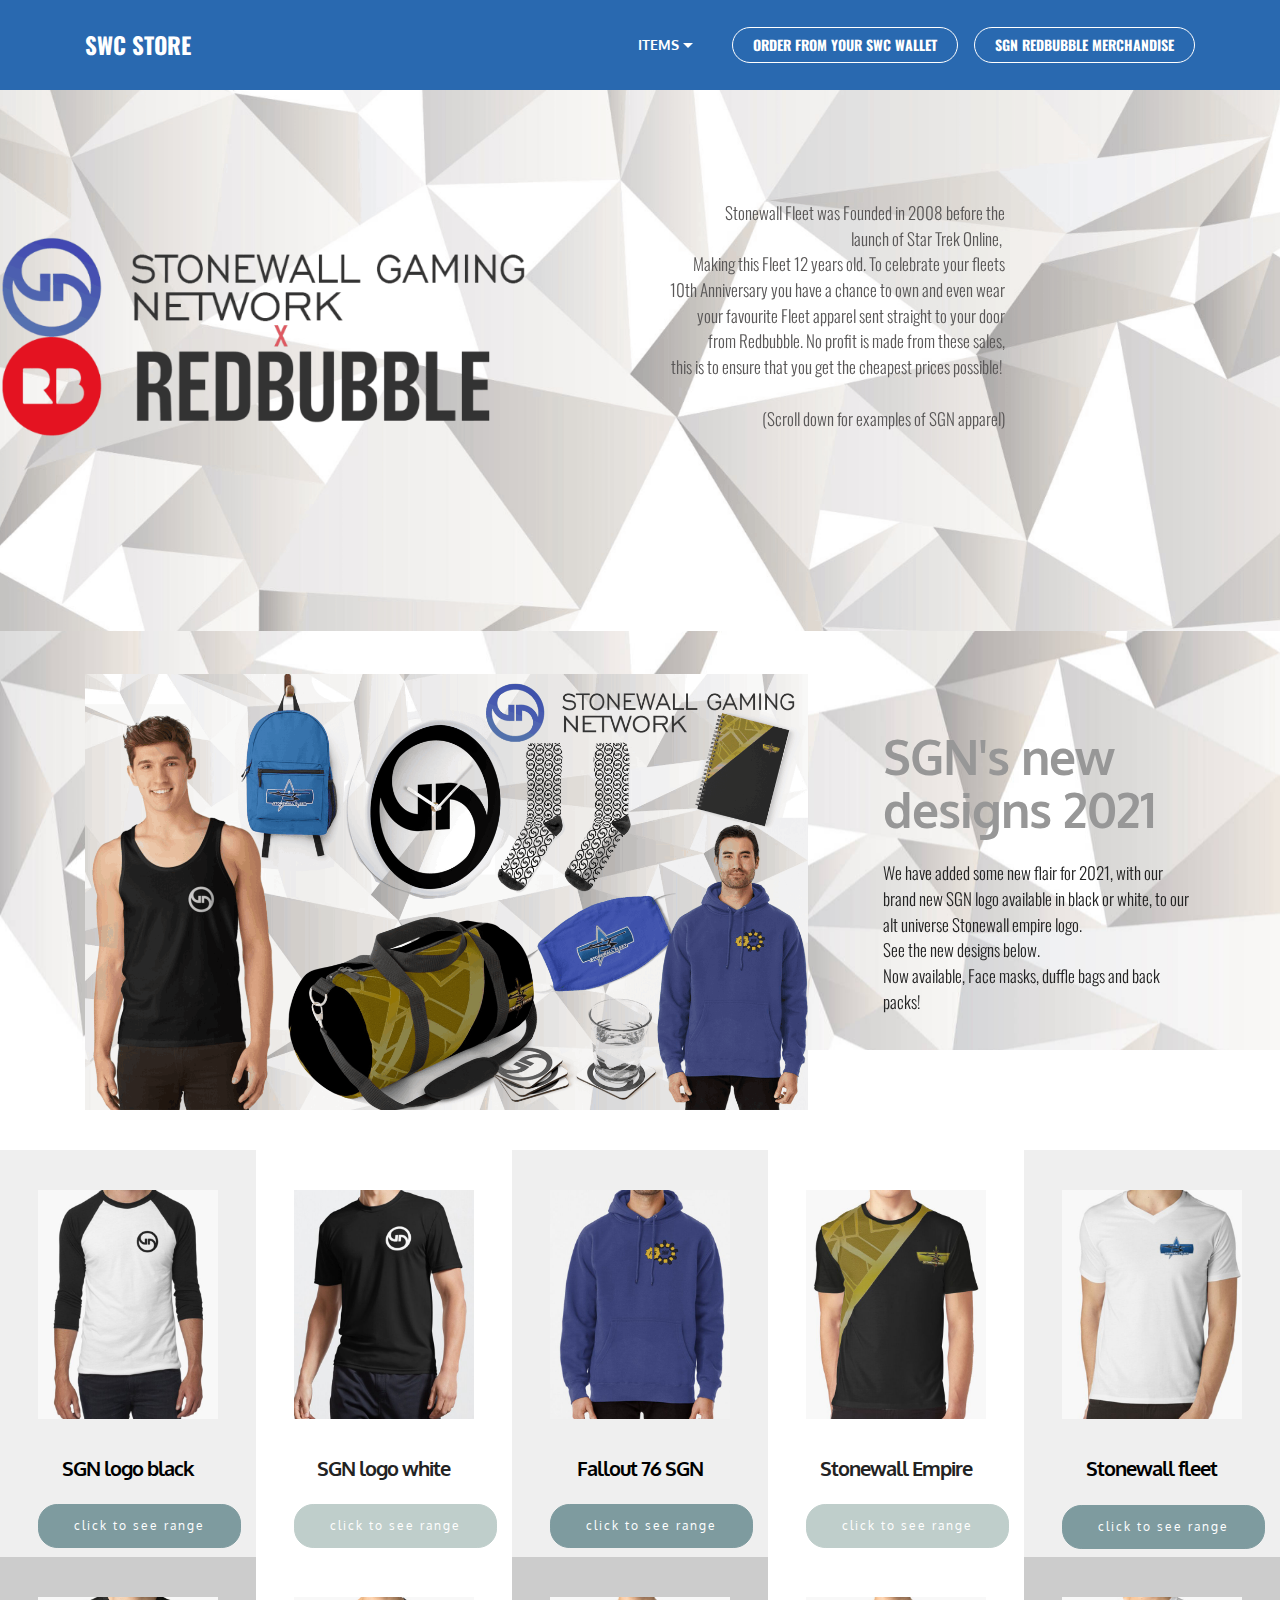
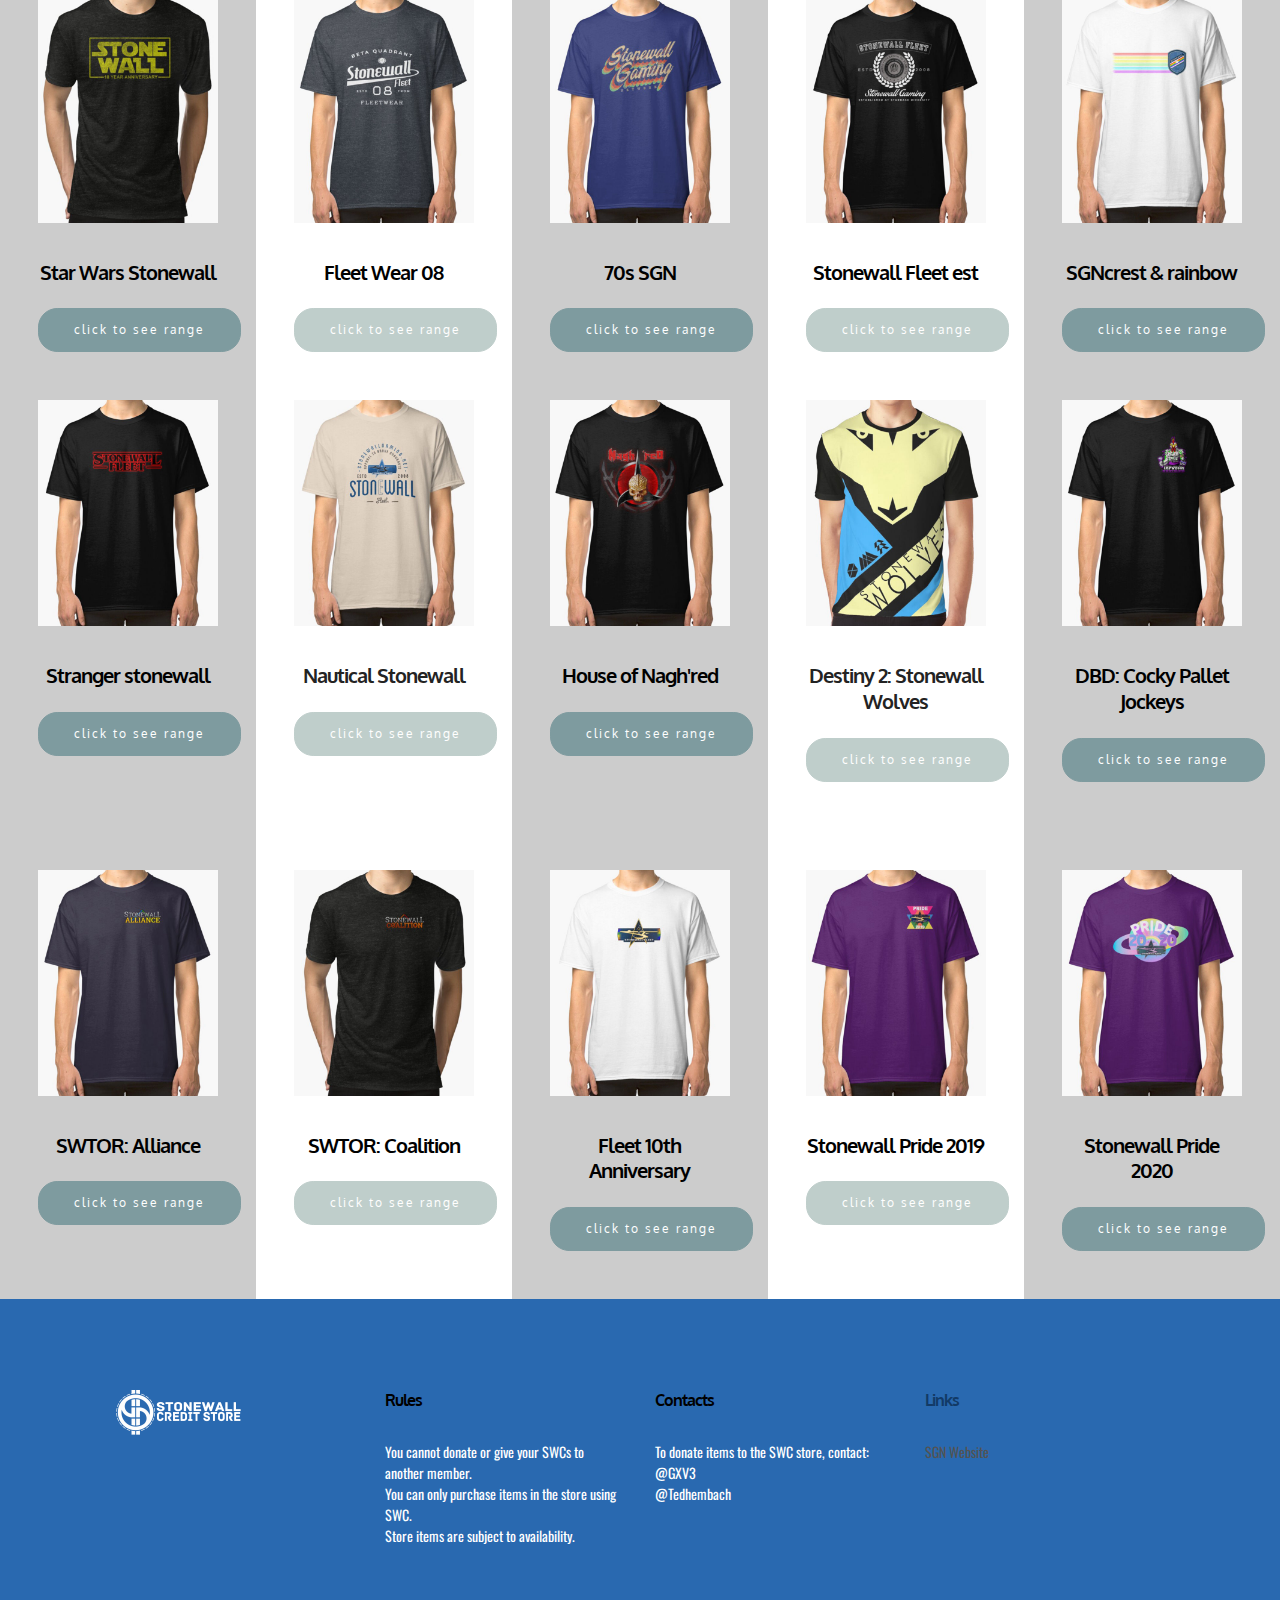
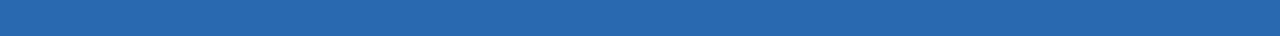
==== merch.html @ 645418d2 "create github pages" ====
<!DOCTYPE html>
<html  >
<head>
  <!-- Site made with Mobirise Website Builder v5.5.8, https://mobirise.com -->
  <meta charset="UTF-8">
  <meta http-equiv="X-UA-Compatible" content="IE=edge">
  <meta name="generator" content="Mobirise v5.5.8, mobirise.com">
  <meta name="viewport" content="width=device-width, initial-scale=1, minimum-scale=1">
  <link rel="shortcut icon" href="assets/images/shn-logo-swc-money-128x128.png" type="image/x-icon">
  <meta name="description" content="Web Site Creator Description">
  
  
  <title>merch</title>
  <link rel="stylesheet" href="https://fonts.googleapis.com/css?family=Lora:400,700,400italic,700italic&subset=latin">
  <link rel="stylesheet" href="https://fonts.googleapis.com/css?family=Montserrat:400,700">
  <link rel="stylesheet" href="https://fonts.googleapis.com/css?family=Raleway:100,100i,200,200i,300,300i,400,400i,500,500i,600,600i,700,700i,800,800i,900,900i">
  <link rel="stylesheet" href="assets/tether/tether.min.css">
  <link rel="stylesheet" href="assets/bootstrap/css/bootstrap.min.css">
  <link rel="stylesheet" href="assets/dropdown/css/style.css">
  <link rel="stylesheet" href="assets/theme/css/style.css">
  <link rel="preload" href="https://fonts.googleapis.com/css?family=Oxygen:400,300,700&display=swap" as="style" onload="this.onload=null;this.rel='stylesheet'">
  <noscript><link rel="stylesheet" href="https://fonts.googleapis.com/css?family=Oxygen:400,300,700&display=swap"></noscript>
  <link rel="preload" href="https://fonts.googleapis.com/css?family=Oswald:400,300,700&display=swap" as="style" onload="this.onload=null;this.rel='stylesheet'">
  <noscript><link rel="stylesheet" href="https://fonts.googleapis.com/css?family=Oswald:400,300,700&display=swap"></noscript>
  <link rel="preload" as="style" href="assets/mobirise/css/mbr-additional.css"><link rel="stylesheet" href="assets/mobirise/css/mbr-additional.css" type="text/css">
  
  
  
  
</head>
<body>
  
  <section id="menu-1f" data-rv-view="141">

    <nav class="navbar navbar-dropdown navbar-fixed-top">
        <div class="container">

            <div class="mbr-table">
                <div class="mbr-table-cell">

                    <div class="navbar-brand">
                        
                        <a class="navbar-caption" href="index.html">SWC STORE</a>
                    </div>

                </div>
                <div class="mbr-table-cell">

                    <button class="navbar-toggler pull-xs-right hidden-md-up" type="button" data-toggle="collapse" data-target="#exCollapsingNavbar">
                        <div class="hamburger-icon"></div>
                    </button>

                    <ul class="nav-dropdown collapse pull-xs-right nav navbar-nav navbar-toggleable-sm" id="exCollapsingNavbar"><li class="nav-item dropdown open"><a class="nav-link link dropdown-toggle" data-toggle="dropdown-submenu" href="https://mobirise.com/" aria-expanded="true">ITEMS</a><div class="dropdown-menu"><a class="dropdown-item" href="index.html#content5-b">Steam Games</a><a class="dropdown-item" href="index.html#content5-o">STO Specials &amp; Gifts</a><a class="dropdown-item" href="index.html#content5-a">STO Clothing</a><a class="dropdown-item" href="index.html#content5-d">STO Weapon equip packs</a><a class="dropdown-item" href="index.html#content5-t">STO Bridge Officers</a><a class="dropdown-item" href="index.html#content5-m">STO Boosts</a><a class="dropdown-item" href="index.html#content5-c">STO Ships</a><a class="dropdown-item" href="index.html#content5-s">STO Shuttles</a><a class="dropdown-item" href="index.html#content5-w">STO Console Packs</a><a class="dropdown-item" href="index.html#content5-3f" aria-expanded="true">STO vanity shields</a><a class="dropdown-item" href="index.html#content5-y">STO Consumables &amp; Misc</a><a class="dropdown-item" href="index.html#content5-11">STO Doff Packs</a><a class="dropdown-item" href="index.html#content5-14">STO Pets</a><a class="dropdown-item" href="index.html#content5-16">STO R&amp;D packs &amp; assignments</a><a class="dropdown-item" href="index.html#content5-18">STO Ground Traits</a><a class="dropdown-item" href="index.html#content5-1a">STO Space &amp; Starship Traits</a></div></li><li class="nav-item nav-btn"><a class="nav-link btn btn-white btn-white-outline" href="https://www.stonewallgaming.net/store/wallet">ORDER FROM YOUR SWC WALLET</a></li><li class="nav-item nav-btn"><a class="nav-link btn btn-white btn-white-outline" href="merch.html">SGN REDBUBBLE MERCHANDISE</a></li></ul>
                    <button hidden="" class="navbar-toggler navbar-close" type="button" data-toggle="collapse" data-target="#exCollapsingNavbar">
                        <div class="close-icon"></div>
                    </button>

                </div>
            </div>

        </div>
    </nav>

</section>

<section class="mbr-section article mbr-parallax-background mbr-after-navbar" id="msg-box8-30" data-rv-view="143" style="background-image: url(assets/images/sgn-x-redbub-2000x1011.png); padding-top: 200px; padding-bottom: 200px;">

    
    <div class="container">
        <div class="row">
            <div class="col-md-8 col-md-offset-2 text-xs-center">
                
                <div class="lead"><p>Stonewall Fleet was Founded in 2008 before the </p><p>launch of Star Trek Online,&nbsp;</p><p><span style="font-size: 1.07rem;">Making this Fleet 12 years old.&nbsp;</span><span style="font-size: 1.07rem;">To celebrate your&nbsp;</span><span style="font-size: 1.07rem;">fleets</span></p><p><span style="font-size: 1.07rem;"> 10th Anniversary you have a chance to&nbsp;</span><span style="font-size: 1.07rem;">own and even wear </span></p><p><span style="font-size: 1.07rem;">your&nbsp;</span><span style="font-size: 1.07rem;">favourite Fleet apparel&nbsp;</span><span style="font-size: 1.07rem;">sent straight to your door </span></p><p><span style="font-size: 1.07rem;">from Redbubble.&nbsp;</span><span style="font-size: 1.07rem;">No profit is made from these sales, </span></p><p><span style="font-size: 1.07rem;">this is to ensure&nbsp;</span><span style="font-size: 1.07rem;">that you get the cheapest prices possible!&nbsp;</span></p><p><span style="font-size: 1.07rem;"><br></span><span style="font-size: 1.07rem;">(Scroll down for examples of SGN apparel)</span></p></div>
                
            </div>
        </div>
    </div>

</section>

<section class="mbr-section mbr-parallax-background" id="msg-box5-2s" data-rv-view="146" style="background-image: url(assets/images/download-all-white-image-2000x1436.jpg); padding-top: 40px; padding-bottom: 40px;">

    
    <div class="container">
        <div class="row">
            <div class="mbr-table-md-up">

              <div class="mbr-table-cell mbr-right-padding-md-up mbr-valign-top col-md-7 image-size" style="width: 70%;">
                  <div class="mbr-figure"><img src="assets/images/new-line-sgn-21-1400x844.png"></div>
              </div>

              


              <div class="mbr-table-cell col-md-5 text-xs-center text-md-left content-size">
                  <h3 class="mbr-section-title display-2">SGN's new designs 2021</h3>
                  <div class="lead">

                    <p>We have added some new flair for 2021, with our brand new SGN logo available in black or white, to our alt universe Stonewall empire logo.&nbsp;<br>See the new designs below.<br>Now available, Face masks, duffle bags and back packs!</p>

                  </div>

                  
              </div>


              

            </div>
        </div>
    </div>

</section>

<section class="mbr-cards mbr-section mbr-section-nopadding" id="features1-3d" data-rv-view="149" style="background-color: rgb(255, 255, 255);">

        

    <div class="mbr-cards-row row striped">

        <div class="mbr-cards-col col-xs-12 col-lg-2" style="padding-top: 40px; padding-bottom: 0px;">
            <div class="container">
                <div class="card cart-block">
                    <div class="card-img"><img src="assets/images/sgn-blk1-558x706.jpg" class="card-img-top"></div>
                    <div class="card-block">
                        <h4 class="card-title">SGN logo black</h4>
                        
                        
                        <div class="card-btn"><a href="https://www.redbubble.com/people/stonewallgaming/works/69097942-sgn-black" class="btn btn-info" target="_blank">click to see range</a></div>
                    </div>
                </div>
            </div>
        </div>
        <div class="mbr-cards-col col-xs-12 col-lg-2" style="padding-top: 40px; padding-bottom: 0px;">
            <div class="container">
                <div class="card cart-block">
                    <div class="card-img"><img src="assets/images/sgn-whte1-558x706.jpg" class="card-img-top"></div>
                    <div class="card-block">
                        <h4 class="card-title">SGN logo white</h4>
                        
                        
                        <div class="card-btn"><a href="https://www.redbubble.com/people/stonewallgaming/works/69099148-sgn-white" class="btn btn-secondary" target="_blank">click to see range</a></div>
                    </div>
                </div>
            </div>
        </div>
        <div class="mbr-cards-col col-xs-12 col-lg-2" style="padding-top: 40px; padding-bottom: 0px;">
            <div class="container">
                <div class="card cart-block">
                    <div class="card-img"><img src="assets/images/fallou-558x706.jpg" class="card-img-top"></div>
                    <div class="card-block">
                        <h4 class="card-title">Fallout 76 SGN</h4>
                        
                        
                        <div class="card-btn"><a href="https://www.redbubble.com/people/stonewallgaming/works/61565455-stonewall-76" class="btn btn-info" target="_blank">click to see range</a></div>
                    </div>
                </div>
            </div>
        </div>
        <div class="mbr-cards-col col-xs-12 col-lg-2" style="padding-top: 40px; padding-bottom: 0px;">
            <div class="container">
                <div class="card cart-block">
                    <div class="card-img"><img src="assets/images/work-61757126-graphic-t-shirt-558x706.jpg" class="card-img-top"></div>
                    <div class="card-block">
                        <h4 class="card-title">Stonewall Empire</h4>
                        
                        
                        <div class="card-btn"><a href="https://www.redbubble.com/people/stonewallgaming/works/61757126-stonewall-empire" class="btn btn-secondary" target="_blank">click to see range</a></div>
                    </div>
                </div>
            </div>
        </div>
        <div class="mbr-cards-col col-xs-12 col-lg-2" style="padding-top: 40px; padding-bottom: 0px;">
            <div class="container">
                <div class="card cart-block">
                    <div class="card-img"><img src="assets/images/mainlogo1-558x706.jpg" class="card-img-top"></div>
                    <div class="card-block">
                        <h4 class="card-title">Stonewall fleet</h4>
                        
                        
                        <div class="card-btn"><a href="https://www.redbubble.com/people/stonewallgaming/works/63005195-stonewall-fleet" class="btn btn-info" target="_blank">click to see range</a></div>
                    </div>
                </div>
            </div>
        </div>
        
    </div>
</section>

<section class="mbr-cards mbr-section mbr-section-nopadding" id="features1-2u" data-rv-view="152" style="background-color: rgb(255, 255, 255);">

        

    <div class="mbr-cards-row row striped">

        <div class="mbr-cards-col col-xs-12 col-lg-2" style="padding-top: 40px; padding-bottom: 0px;">
            <div class="container">
                <div class="card cart-block">
                    <div class="card-img"><img src="assets/images/dfsvdsvtnj-600x750.jpg" class="card-img-top"></div>
                    <div class="card-block">
                        <h4 class="card-title">Star Wars Stonewall</h4>
                        
                        
                        <div class="card-btn"><a href="https://www.redbubble.com/shop/ap/32102547" class="btn btn-info">click to see range</a></div>
                    </div>
                </div>
            </div>
        </div>
        <div class="mbr-cards-col col-xs-12 col-lg-2" style="padding-top: 40px; padding-bottom: 0px;">
            <div class="container">
                <div class="card cart-block">
                    <div class="card-img"><img src="assets/images/dgfbdf-600x750.jpg" class="card-img-top"></div>
                    <div class="card-block">
                        <h4 class="card-title">Fleet Wear 08</h4>
                        
                        
                        <div class="card-btn"><a href="https://www.redbubble.com/shop/ap/32281166" class="btn btn-secondary">click to see range</a></div>
                    </div>
                </div>
            </div>
        </div>
        <div class="mbr-cards-col col-xs-12 col-lg-2" style="padding-top: 40px; padding-bottom: 0px;">
            <div class="container">
                <div class="card cart-block">
                    <div class="card-img"><img src="assets/images/reregeh-600x750.jpg" class="card-img-top"></div>
                    <div class="card-block">
                        <h4 class="card-title">70s SGN</h4>
                        
                        
                        <div class="card-btn"><a href="https://www.redbubble.com/shop/ap/50851450" class="btn btn-info">click to see range</a></div>
                    </div>
                </div>
            </div>
        </div>
        <div class="mbr-cards-col col-xs-12 col-lg-2" style="padding-top: 40px; padding-bottom: 0px;">
            <div class="container">
                <div class="card cart-block">
                    <div class="card-img"><img src="assets/images/asdfasf-600x750.jpg" class="card-img-top"></div>
                    <div class="card-block">
                        <h4 class="card-title">Stonewall Fleet est</h4>
                        
                        
                        <div class="card-btn"><a href="https://www.redbubble.com/shop/ap/32336426" class="btn btn-secondary">click to see range</a></div>
                    </div>
                </div>
            </div>
        </div>
        <div class="mbr-cards-col col-xs-12 col-lg-2" style="padding-top: 40px; padding-bottom: 0px;">
            <div class="container">
                <div class="card cart-block">
                    <div class="card-img"><img src="assets/images/hrhre-600x750.jpg" class="card-img-top"></div>
                    <div class="card-block">
                        <h4 class="card-title">SGNcrest &amp; rainbow</h4>
                        
                        
                        <div class="card-btn"><a href="https://www.redbubble.com/shop/ap/46193948" class="btn btn-info">click to see range</a></div>
                    </div>
                </div>
            </div>
        </div>
        
    </div>
</section>

<section class="mbr-cards mbr-section mbr-section-nopadding" id="features1-33" data-rv-view="155" style="background-color: rgb(255, 255, 255);">

        

    <div class="mbr-cards-row row striped">

        <div class="mbr-cards-col col-xs-12 col-lg-2" style="padding-top: 40px; padding-bottom: 40px;">
            <div class="container">
                <div class="card cart-block">
                    <div class="card-img"><img src="assets/images/dasfeqwfw34-600x750.jpg" class="card-img-top"></div>
                    <div class="card-block">
                        <h4 class="card-title">Stranger stonewall</h4>
                        
                        
                        <div class="card-btn"><a href="https://www.redbubble.com/shop/ap/32293038" class="btn btn-info">click to see range</a></div>
                    </div>
                </div>
            </div>
        </div>
        <div class="mbr-cards-col col-xs-12 col-lg-2" style="padding-top: 40px; padding-bottom: 40px;">
            <div class="container">
                <div class="card cart-block">
                    <div class="card-img"><img src="assets/images/dfsgsd4-600x750.jpg" class="card-img-top"></div>
                    <div class="card-block">
                        <h4 class="card-title">Nautical Stonewall</h4>
                        
                        
                        <div class="card-btn"><a href="https://www.redbubble.com/shop/ap/32281768" class="btn btn-secondary">click to see range</a></div>
                    </div>
                </div>
            </div>
        </div>
        <div class="mbr-cards-col col-xs-12 col-lg-2" style="padding-top: 40px; padding-bottom: 40px;">
            <div class="container">
                <div class="card cart-block">
                    <div class="card-img"><img src="assets/images/trrewtgh-600x750.jpg" class="card-img-top"></div>
                    <div class="card-block">
                        <h4 class="card-title">House of Nagh'red</h4>
                        
                        
                        <div class="card-btn"><a href="https://www.redbubble.com/shop/ap/32950571" class="btn btn-info">click to see range</a></div>
                    </div>
                </div>
            </div>
        </div>
        <div class="mbr-cards-col col-xs-12 col-lg-2" style="padding-top: 40px; padding-bottom: 40px;">
            <div class="container">
                <div class="card cart-block">
                    <div class="card-img"><img src="assets/images/rhrh-600x750.jpg" class="card-img-top"></div>
                    <div class="card-block">
                        <h4 class="card-title">Destiny 2: Stonewall Wolves</h4>
                        
                        
                        <div class="card-btn"><a href="https://www.redbubble.com/shop/ap/50888854" class="btn btn-secondary">click to see range</a></div>
                    </div>
                </div>
            </div>
        </div>
        <div class="mbr-cards-col col-xs-12 col-lg-2" style="padding-top: 40px; padding-bottom: 40px;">
            <div class="container">
                <div class="card cart-block">
                    <div class="card-img"><img src="assets/images/rehrehfd-600x750.jpg" class="card-img-top"></div>
                    <div class="card-block">
                        <h4 class="card-title">DBD: Cocky Pallet Jockeys</h4>
                        
                        
                        <div class="card-btn"><a href="https://www.redbubble.com/shop/ap/46832535" class="btn btn-info">click to see range</a></div>
                    </div>
                </div>
            </div>
        </div>
        
    </div>
</section>

<section class="mbr-cards mbr-section mbr-section-nopadding" id="features1-2w" data-rv-view="158" style="background-color: rgb(255, 255, 255);">

        

    <div class="mbr-cards-row row striped">

        <div class="mbr-cards-col col-xs-12 col-lg-2" style="padding-top: 40px; padding-bottom: 40px;">
            <div class="container">
                <div class="card cart-block">
                    <div class="card-img"><img src="assets/images/fh-600x750.jpg" class="card-img-top"></div>
                    <div class="card-block">
                        <h4 class="card-title">SWTOR: Alliance</h4>
                        
                        
                        <div class="card-btn"><a href="https://www.redbubble.com/shop/ap/36114168" class="btn btn-info">click to see range</a></div>
                    </div>
                </div>
            </div>
        </div>
        <div class="mbr-cards-col col-xs-12 col-lg-2" style="padding-top: 40px; padding-bottom: 40px;">
            <div class="container">
                <div class="card cart-block">
                    <div class="card-img"><img src="assets/images/rgeg345es-600x750.jpg" class="card-img-top"></div>
                    <div class="card-block">
                        <h4 class="card-title">SWTOR: Coalition</h4>
                        
                        
                        <div class="card-btn"><a href="https://www.redbubble.com/shop/ap/36114216" class="btn btn-secondary">click to see range</a></div>
                    </div>
                </div>
            </div>
        </div>
        <div class="mbr-cards-col col-xs-12 col-lg-2" style="padding-top: 40px; padding-bottom: 40px;">
            <div class="container">
                <div class="card cart-block">
                    <div class="card-img"><img src="assets/images/dfgertg5-600x750.jpg" class="card-img-top"></div>
                    <div class="card-block">
                        <h4 class="card-title">Fleet 10th Anniversary</h4>
                        
                        
                        <div class="card-btn"><a href="https://www.redbubble.com/shop/ap/38772714" class="btn btn-info">click to see range</a></div>
                    </div>
                </div>
            </div>
        </div>
        <div class="mbr-cards-col col-xs-12 col-lg-2" style="padding-top: 40px; padding-bottom: 40px;">
            <div class="container">
                <div class="card cart-block">
                    <div class="card-img"><img src="assets/images/jfjt-600x750.jpg" class="card-img-top"></div>
                    <div class="card-block">
                        <h4 class="card-title">Stonewall Pride 2019</h4>
                        
                        
                        <div class="card-btn"><a href="https://www.redbubble.com/shop/ap/39339446" class="btn btn-secondary">click to see range</a></div>
                    </div>
                </div>
            </div>
        </div>
        <div class="mbr-cards-col col-xs-12 col-lg-2" style="padding-top: 40px; padding-bottom: 40px;">
            <div class="container">
                <div class="card cart-block">
                    <div class="card-img"><img src="assets/images/hfgh-600x750.jpg" class="card-img-top"></div>
                    <div class="card-block">
                        <h4 class="card-title">Stonewall Pride 2020</h4>
                        
                        
                        <div class="card-btn"><a href="https://www.redbubble.com/shop/ap/50822915" class="btn btn-info">click to see range</a></div>
                    </div>
                </div>
            </div>
        </div>
        
    </div>
</section>

<section class="mbr-section mbr-section-md-padding mbr-footer footer1" id="contacts1-1g" data-rv-view="161" style="background-color: rgb(41, 105, 176); padding-top: 90px; padding-bottom: 90px;">
    
    <div class="container">
        <div class="row">
            <div class="mbr-footer-content col-xs-12 col-md-3">
                <div><img src="assets/images/swc-new-logo-full-title-128x47.png"></div>
            </div>
            <div class="mbr-footer-content col-xs-12 col-md-3">
                <p><strong>Rules</strong><br>You cannot donate or give your SWCs to another member. 
<br>You can only purchase items in the store using SWC.
<br>Store items are subject to availability.<br></p>
            </div>
            <div class="mbr-footer-content col-xs-12 col-md-3">
                <p><strong>Contacts</strong><br>To donate items to the SWC store, contact:<br>@GXV3<br>@Tedhembach</p>
            </div>
            <div class="mbr-footer-content col-xs-12 col-md-3">
                <p><strong><a href="https://www.stonewallgaming.net/" target="_blank">Links</a></strong><br><a href="https://www.stonewallgaming.net/" target="_blank" class="text-black">SGN Website</a></p>
            </div>

        </div>
    </div>
</section>


<script src="assets/web/assets/jquery/jquery.min.js"></script>
  <script src="assets/tether/tether.min.js"></script>
  <script src="assets/web/assets/bootstrap4-migrate/bootstrap.min.js"></script>
  <script src="assets/smooth-scroll/smooth-scroll.js"></script>
  <script src="assets/dropdown/js/script.min.js"></script>
  <script src="assets/touch-swipe/jquery.touch-swipe.min.js"></script>
  <script src="assets/jarallax/jarallax.js"></script>
  <script src="assets/theme/js/script.js"></script>
  
  
  
 <div id="scrollToTop" class="scrollToTop mbr-arrow-up"><a style="text-align: center;"><i class="mbr-arrow-up-icon mbr-arrow-up-icon-cm cm-icon cm-icon-smallarrow-up"></i></a></div>
  </body>
</html>
---- assets/dropdown/css/style.css ----
.navbar-dropdown {
  left: 0;
  padding: 0;
  position: absolute;
  right: 0;
  top: 0;
  transition: all 0.45s ease;
  z-index: 1030;
}
.navbar-dropdown .navbar-brand {
  float: none;
  font-size: 0;
  padding: 1.25rem 0;
  position: relative;
  transition: padding 0.25s ease;
  white-space: nowrap;
}
.navbar-dropdown .navbar-brand::before {
  content: "";
  display: inline-block;
  height: 100%;
  vertical-align: middle;
}
.navbar-dropdown .navbar-logo,
.navbar-dropdown .navbar-caption {
  display: inline-block;
  vertical-align: middle;
}
.navbar-dropdown .navbar-logo {
  margin-right: 0.8rem;
  transition: margin 0.3s ease-in-out;
}
.navbar-dropdown .navbar-logo img {
  height: 3.125rem;
  transition: all 0.3s ease-in-out;
}
.navbar-dropdown .mbr-table-cell {
  height: 5.625rem;
}
.navbar-dropdown .navbar-caption {
  font-family: "Montserrat";
  font-size: 1rem;
  font-weight: 700;
  white-space: normal;
}
.navbar-dropdown .navbar-caption, .navbar-dropdown .navbar-caption:hover {
  color: inherit;
  text-decoration: none;
}
.navbar-dropdown.navbar-fixed-top {
  position: fixed;
}
.navbar-dropdown.bg-color.transparent {
  background: none !important;
}
.navbar-dropdown.navbar-short .navbar-brand {
  padding: 0.625rem 0;
}
.navbar-dropdown.navbar-short .navbar-logo {
  margin-right: 0.5rem;
}
.navbar-dropdown.navbar-short .navbar-logo img {
  height: 2.375rem;
}
.navbar-dropdown.navbar-short .mbr-table-cell {
  height: 3.625rem;
}
.navbar-dropdown .navbar-close {
  left: 0.6875rem;
  position: fixed;
  top: 0.75rem;
  z-index: 1000;
}
.navbar-dropdown.opened {
  background: none !important;
}
.navbar-dropdown.opened .navbar-brand,
.navbar-dropdown.opened .navbar-toggler {
  display: none;
}
.navbar-dropdown .hamburger-icon {
  content: "";
  width: 16px;
  -webkit-box-shadow: 0 -6px 0 1px, 0 0 0 1px, 0 6px 0 1px;
  -moz-box-shadow: 0 -6px 0 1px, 0 0 0 1px, 0 6px 0 1px;
  box-shadow: 0 -6px 0 1px, 0 0 0 1px, 0 6px 0 1px;
  height: 0.1px !important;
  background-color: #fff !important;
}
.navbar-dropdown .close-icon {
  position: relative;
  width: 21px;
  height: 21px;
  overflow: hidden;
}
.navbar-dropdown .close-icon::before, .navbar-dropdown .close-icon::after {
  content: "";
  position: absolute;
  height: 2px;
  width: 100%;
  top: 50%;
  left: 0;
  margin-top: -1px;
}
.navbar-dropdown .close-icon::before {
  transform: rotate(45deg);
  -ms-transform: rotate(45deg);
  -webkit-transform: rotate(45deg);
}
.navbar-dropdown .close-icon::after {
  transform: rotate(-45deg);
  -ms-transform: rotate(-45deg);
  -webkit-transform: rotate(-45deg);
}

.dropdown-menu .dropdown-toggle[data-toggle=dropdown-submenu]::after {
  border-bottom: 0.35em solid transparent;
  border-left: 0.35em solid;
  border-right: 0;
  border-top: 0.35em solid transparent;
  margin-left: 0.3rem;
}

.dropdown-menu .dropdown-item:focus {
  outline: 0;
}

.nav-dropdown {
  display: table !important;
  font-family: "Montserrat";
  font-size: 0.75rem;
  font-weight: 700;
  height: auto !important;
}
.nav-dropdown .nav-item {
  display: table-cell;
  float: none;
  vertical-align: middle;
}
.nav-dropdown .nav-btn {
  padding-left: 1rem;
}
.nav-dropdown .link {
  margin: 1.667em;
  padding: 0;
  transition: color 0.2s ease-in-out;
}
.nav-dropdown .link.dropdown-toggle {
  margin-right: 2.583em;
}
.nav-dropdown .link.dropdown-toggle::after {
  margin-left: 0.25rem;
  border-top: 0.35em solid;
  border-right: 0.35em solid transparent;
  border-left: 0.35em solid transparent;
  border-bottom: 0;
}
.nav-dropdown .link.dropdown-toggle::after {
  display: block;
  margin-top: -0.1667em;
  position: absolute;
  right: 1.3333em;
  top: 50%;
}
.nav-dropdown .link.dropdown-toggle[aria-expanded=true] {
  margin: 0;
  padding: 1.667em 2.583em 1.667em 1.667em;
}
.nav-dropdown .link::after,
.nav-dropdown .dropdown-item::after {
  color: inherit;
}
.nav-dropdown .btn {
  font-size: 0.75rem;
  font-weight: 700;
  letter-spacing: 0;
  margin-bottom: 0;
  padding-left: 1.25rem;
  padding-right: 1.25rem;
}
.nav-dropdown .dropdown-menu {
  border-radius: 0;
  border: 0;
  left: 0;
  margin: 0;
  padding-bottom: 1.25rem;
  padding-top: 1.25rem;
}
.nav-dropdown .dropdown-submenu {
  left: 100%;
  margin-left: 0.125rem;
  margin-top: -1.25rem;
  top: 0;
}
.nav-dropdown .dropdown-item {
  font-size: 0.8125rem;
  font-weight: 500;
  line-height: 2;
  padding: 0.3846em 4.615em 0.3846em 1.5385em;
  position: relative;
  transition: color 0.2s ease-in-out, background-color 0.2s ease-in-out;
}
.nav-dropdown .dropdown-item::after {
  margin-top: -0.3077em;
  position: absolute;
  right: 1.1538em;
  top: 50%;
}
.nav-dropdown .dropdown-item:focus, .nav-dropdown .dropdown-item:hover {
  background: none;
}

@media (max-width: 767px) {
  .nav-dropdown.navbar-toggleable-sm {
    bottom: 0;
    display: none;
    left: 0;
    overflow-x: hidden;
    position: fixed;
    top: 0;
    transform: translateX(-100%);
    -ms-transform: translateX(-100%);
    -webkit-transform: translateX(-100%);
    width: 18.75rem;
    z-index: 999;
  }
}
.nav-dropdown.navbar-toggleable-xl {
  bottom: 0;
  display: none;
  left: 0;
  overflow-x: hidden;
  position: fixed;
  top: 0;
  transform: translateX(-100%);
  -ms-transform: translateX(-100%);
  -webkit-transform: translateX(-100%);
  width: 18.75rem;
  z-index: 999;
}

.nav-dropdown-sm {
  display: block !important;
  overflow-x: hidden;
  overflow: auto;
  padding-top: 3.875rem;
}
.nav-dropdown-sm::after {
  content: "";
  display: block;
  height: 3rem;
  width: 100%;
}
.nav-dropdown-sm.collapse.in ~ .navbar-close {
  display: block !important;
}
.nav-dropdown-sm.collapsing, .nav-dropdown-sm.collapse.in {
  transform: translateX(0);
  -ms-transform: translateX(0);
  -webkit-transform: translateX(0);
  transition: all 0.25s ease-out;
  -webkit-transition: all 0.25s ease-out;
}
.nav-dropdown-sm.collapsing[aria-expanded=false] {
  transform: translateX(-100%);
  -ms-transform: translateX(-100%);
  -webkit-transform: translateX(-100%);
}
.nav-dropdown-sm .nav-item {
  display: block;
  margin-left: 0 !important;
  padding-left: 0;
}
.nav-dropdown-sm .link,
.nav-dropdown-sm .dropdown-item {
  border-top: 1px dotted rgba(255, 255, 255, 0.1);
  font-size: 0.8125rem;
  line-height: 1.6;
  margin: 0 !important;
  padding: 0.875rem 2.4rem 0.875rem 1.5625rem !important;
  position: relative;
  white-space: normal;
}
.nav-dropdown-sm .link:focus, .nav-dropdown-sm .link:hover,
.nav-dropdown-sm .dropdown-item:focus,
.nav-dropdown-sm .dropdown-item:hover {
  background: rgba(0, 0, 0, 0.2) !important;
}
.nav-dropdown-sm .nav-btn {
  position: relative;
  padding: 1.5625rem 1.5625rem 0 1.5625rem;
}
.nav-dropdown-sm .nav-btn::before {
  border-top: 1px dotted rgba(255, 255, 255, 0.1);
  content: "";
  left: 0;
  position: absolute;
  top: 0;
  width: 100%;
}
.nav-dropdown-sm .nav-btn + .nav-btn {
  padding-top: 0.625rem;
}
.nav-dropdown-sm .nav-btn + .nav-btn::before {
  display: none;
}
.nav-dropdown-sm .btn {
  padding: 0.625rem 0;
}
.nav-dropdown-sm .dropdown-toggle::after {
  position: absolute;
  right: 1.25rem;
  top: 50%;
  margin-top: -0.154em;
}
.nav-dropdown-sm .dropdown-toggle[data-toggle=dropdown-submenu]::after {
  margin-left: 0.25rem;
  border-top: 0.35em solid;
  border-right: 0.35em solid transparent;
  border-left: 0.35em solid transparent;
  border-bottom: 0;
}
.nav-dropdown-sm .dropdown-toggle[data-toggle=dropdown-submenu][aria-expanded=true]::after {
  border-top: 0;
  border-right: 0.35em solid transparent;
  border-left: 0.35em solid transparent;
  border-bottom: 0.35em solid;
}
.nav-dropdown-sm .dropdown-menu {
  margin: 0;
  padding: 0;
  position: relative;
  top: 0;
  left: 0;
  width: 100%;
  border: 0;
  float: none;
  border-radius: 0;
  background: none;
}

.is-builder .nav-dropdown.collapsing {
  transition: none !important;
}
---- assets/theme/css/style.css ----
.engine {
	position: absolute;
	text-indent: -2400px;
	text-align: center;
	padding: 0;
	top: 0;
	left: -2400px;
}/*!
 * Default theme v2 (https://mobirise.com/)
 * Copyright 2016 Mobirise
 */
.container {
  position: relative; }

.btn {
  margin-bottom: 0.5rem; }
  .btn + .btn {
    margin-left: 1rem; }
  @media (max-width: 767px) {
    .btn {
      white-space: normal; }
      .btn + .btn {
        margin-left: 0; } }

.bg-primary {
  background-color: #c0a375 !important; }

.bg-success {
  background-color: #90a878 !important; }

.bg-info {
  background-color: #7e9b9f !important; }

.bg-warning {
  background-color: #f3c649 !important; }

.bg-danger {
  background-color: #f28281 !important; }

.bg-none {
  background: none !important; }

.btn {
  font-family: 'Montserrat', sans-serif;
  font-weight: 500;
  letter-spacing: 2px;
  padding: 0.75rem 2.1875rem;
  font-size: 0.75rem;
  line-height: 1.5;
  border-radius: 3px;
  -webkit-transition: all .3s ease-in-out;
  -moz-transition: all .3s ease-in-out;
  transition: all .3s ease-in-out; }

.btn-sm {
  padding: 0.625rem 2.1874rem;
  font-size: 0.9687rem;
  line-height: 1.5;
  border-radius: 3px;
  font-family: "Lora";
  font-style: italic;
  font-weight: 400;
  letter-spacing: 0px; }

.btn-lg {
  padding: 0.75rem 2.1874rem;
  font-size: 0.9687rem;
  line-height: 1.3333333333;
  border-radius: 3px; }

.btn-xlg {
  padding: 0.75rem 2.1874rem;
  font-size: 1.1875rem;
  line-height: 1.3333333333;
  border-radius: 3px; }

.btn-primary {
  background-color: #c0a375;
  border-color: #c0a375;
  box-shadow: none;
  color: #fff; }
  .btn-primary:hover {
    color: #fff;
    background-color: #a07e49;
    border-color: #a07e49;
    box-shadow: none; }
  .btn-primary:focus, .btn-primary.focus {
    color: #fff;
    background-color: #a07e49;
    border-color: #a07e49; }
  .btn-primary:active, .btn-primary.active {
    color: #fff;
    background-color: #a07e49;
    border-color: #a07e49;
    background-image: none;
    box-shadow: none; }
  .btn-primary.disabled, .btn-primary:disabled {
    color: #fff !important;
    background-color: #a07e49 !important;
    border-color: #a07e49 !important;
    opacity: 0.85; }

.btn-secondary {
  background-color: #bfcecb;
  border-color: #bfcecb;
  box-shadow: none;
  color: #fff; }
  .btn-secondary:hover {
    color: #fff;
    background-color: #94ada8;
    border-color: #94ada8;
    box-shadow: none; }
  .btn-secondary:focus, .btn-secondary.focus {
    color: #fff;
    background-color: #94ada8;
    border-color: #94ada8; }
  .btn-secondary:active, .btn-secondary.active {
    color: #fff;
    background-color: #94ada8;
    border-color: #94ada8;
    background-image: none;
    box-shadow: none; }
  .btn-secondary.disabled, .btn-secondary:disabled {
    color: #fff !important;
    background-color: #94ada8 !important;
    border-color: #94ada8 !important;
    opacity: 0.85; }

.btn-info {
  background-color: #7e9b9f;
  border-color: #7e9b9f;
  box-shadow: none;
  color: #fff; }
  .btn-info:hover {
    color: #fff;
    background-color: #597478;
    border-color: #597478;
    box-shadow: none; }
  .btn-info:focus, .btn-info.focus {
    color: #fff;
    background-color: #597478;
    border-color: #597478; }
  .btn-info:active, .btn-info.active {
    color: #fff;
    background-color: #597478;
    border-color: #597478;
    background-image: none;
    box-shadow: none; }
  .btn-info.disabled, .btn-info:disabled {
    color: #fff !important;
    background-color: #597478 !important;
    border-color: #597478 !important;
    opacity: 0.85; }

.btn-success {
  background-color: #90a878;
  border-color: #90a878;
  box-shadow: none;
  color: #fff; }
  .btn-success:hover {
    color: #fff;
    background-color: #6a8153;
    border-color: #6a8153;
    box-shadow: none; }
  .btn-success:focus, .btn-success.focus {
    color: #fff;
    background-color: #6a8153;
    border-color: #6a8153; }
  .btn-success:active, .btn-success.active {
    color: #fff;
    background-color: #6a8153;
    border-color: #6a8153;
    background-image: none;
    box-shadow: none; }
  .btn-success.disabled, .btn-success:disabled {
    color: #fff !important;
    background-color: #6a8153 !important;
    border-color: #6a8153 !important;
    opacity: 0.85; }

.btn-warning {
  background-color: #f3c649;
  border-color: #f3c649;
  box-shadow: none;
  color: #fff; }
  .btn-warning:hover {
    color: #fff;
    background-color: #e1a90f;
    border-color: #e1a90f;
    box-shadow: none; }
  .btn-warning:focus, .btn-warning.focus {
    color: #fff;
    background-color: #e1a90f;
    border-color: #e1a90f; }
  .btn-warning:active, .btn-warning.active {
    color: #fff;
    background-color: #e1a90f;
    border-color: #e1a90f;
    background-image: none;
    box-shadow: none; }
  .btn-warning.disabled, .btn-warning:disabled {
    color: #fff !important;
    background-color: #e1a90f !important;
    border-color: #e1a90f !important;
    opacity: 0.85; }

.btn-danger {
  background-color: #f28281;
  border-color: #f28281;
  box-shadow: none;
  color: #fff; }
  .btn-danger:hover {
    color: #fff;
    background-color: #eb3d3c;
    border-color: #eb3d3c;
    box-shadow: none; }
  .btn-danger:focus, .btn-danger.focus {
    color: #fff;
    background-color: #eb3d3c;
    border-color: #eb3d3c; }
  .btn-danger:active, .btn-danger.active {
    color: #fff;
    background-color: #eb3d3c;
    border-color: #eb3d3c;
    background-image: none;
    box-shadow: none; }
  .btn-danger.disabled, .btn-danger:disabled {
    color: #fff !important;
    background-color: #eb3d3c !important;
    border-color: #eb3d3c !important;
    opacity: 0.85; }

.btn-white {
  background-color: #fff;
  border-color: #fff;
  box-shadow: none;
  color: #535353; }
  .btn-white:hover {
    color: #fff;
    background-color: #d4d4d4;
    border-color: #d4d4d4;
    box-shadow: none; }
  .btn-white:focus, .btn-white.focus {
    color: #fff;
    background-color: #d4d4d4;
    border-color: #d4d4d4; }
  .btn-white:active, .btn-white.active {
    color: #fff;
    background-color: #d4d4d4;
    border-color: #d4d4d4;
    background-image: none;
    box-shadow: none; }
  .btn-white.disabled, .btn-white:disabled {
    color: #fff !important;
    background-color: #d4d4d4 !important;
    border-color: #d4d4d4 !important;
    opacity: 0.85; }

.btn-black {
  background-color: #535353;
  border-color: #535353;
  box-shadow: none;
  color: #fff; }
  .btn-black:hover {
    color: #fff;
    background-color: #2d2d2d;
    border-color: #2d2d2d;
    box-shadow: none; }
  .btn-black:focus, .btn-black.focus {
    color: #fff;
    background-color: #2d2d2d;
    border-color: #2d2d2d; }
  .btn-black:active, .btn-black.active {
    color: #fff;
    background-color: #2d2d2d;
    border-color: #2d2d2d;
    background-image: none;
    box-shadow: none; }
  .btn-black.disabled, .btn-black:disabled {
    color: #fff !important;
    background-color: #2d2d2d !important;
    border-color: #2d2d2d !important;
    opacity: 0.85; }

.btn-primary-outline {
  background: none;
  border-color: #8e7041;
  color: #8e7041; }
  .btn-primary-outline:focus, .btn-primary-outline.focus, .btn-primary-outline:active, .btn-primary-outline.active {
    color: #fff;
    background-color: #c0a375;
    border-color: #c0a375; }
  .btn-primary-outline:hover {
    color: #fff;
    background-color: #c0a375;
    border-color: #c0a375; }
  .btn-primary-outline.disabled, .btn-primary-outline:disabled {
    color: #fff !important;
    background-color: #c0a375 !important;
    border-color: #c0a375 !important;
    opacity: 0.85; }

.btn-secondary-outline {
  background: none;
  border-color: #85a29c;
  color: #85a29c; }
  .btn-secondary-outline:focus, .btn-secondary-outline.focus, .btn-secondary-outline:active, .btn-secondary-outline.active {
    color: #fff;
    background-color: #bfcecb;
    border-color: #bfcecb; }
  .btn-secondary-outline:hover {
    color: #fff;
    background-color: #bfcecb;
    border-color: #bfcecb; }
  .btn-secondary-outline.disabled, .btn-secondary-outline:disabled {
    color: #fff !important;
    background-color: #bfcecb !important;
    border-color: #bfcecb !important;
    opacity: 0.85; }

.btn-info-outline {
  background: none;
  border-color: #4e6669;
  color: #4e6669; }
  .btn-info-outline:focus, .btn-info-outline.focus, .btn-info-outline:active, .btn-info-outline.active {
    color: #fff;
    background-color: #7e9b9f;
    border-color: #7e9b9f; }
  .btn-info-outline:hover {
    color: #fff;
    background-color: #7e9b9f;
    border-color: #7e9b9f; }
  .btn-info-outline.disabled, .btn-info-outline:disabled {
    color: #fff !important;
    background-color: #7e9b9f !important;
    border-color: #7e9b9f !important;
    opacity: 0.85; }

.btn-success-outline {
  background: none;
  border-color: #5d7149;
  color: #5d7149; }
  .btn-success-outline:focus, .btn-success-outline.focus, .btn-success-outline:active, .btn-success-outline.active {
    color: #fff;
    background-color: #90a878;
    border-color: #90a878; }
  .btn-success-outline:hover {
    color: #fff;
    background-color: #90a878;
    border-color: #90a878; }
  .btn-success-outline.disabled, .btn-success-outline:disabled {
    color: #fff !important;
    background-color: #90a878 !important;
    border-color: #90a878 !important;
    opacity: 0.85; }

.btn-warning-outline {
  background: none;
  border-color: #c9970d;
  color: #c9970d; }
  .btn-warning-outline:focus, .btn-warning-outline.focus, .btn-warning-outline:active, .btn-warning-outline.active {
    color: #fff;
    background-color: #f3c649;
    border-color: #f3c649; }
  .btn-warning-outline:hover {
    color: #fff;
    background-color: #f3c649;
    border-color: #f3c649; }
  .btn-warning-outline.disabled, .btn-warning-outline:disabled {
    color: #fff !important;
    background-color: #f3c649 !important;
    border-color: #f3c649 !important;
    opacity: 0.85; }

.btn-danger-outline {
  background: none;
  border-color: #e82625;
  color: #e82625; }
  .btn-danger-outline:focus, .btn-danger-outline.focus, .btn-danger-outline:active, .btn-danger-outline.active {
    color: #fff;
    background-color: #f28281;
    border-color: #f28281; }
  .btn-danger-outline:hover {
    color: #fff;
    background-color: #f28281;
    border-color: #f28281; }
  .btn-danger-outline.disabled, .btn-danger-outline:disabled {
    color: #fff !important;
    background-color: #f28281 !important;
    border-color: #f28281 !important;
    opacity: 0.85; }

.btn-white-outline {
  background: none;
  border-color: #fff;
  color: #fff; }
  .btn-white-outline:focus, .btn-white-outline.focus, .btn-white-outline:active, .btn-white-outline.active {
    color: #535353;
    background-color: #fff;
    border-color: #fff; }
  .btn-white-outline:hover {
    color: #535353;
    background-color: #fff;
    border-color: #fff; }
  .btn-white-outline.disabled, .btn-white-outline:disabled {
    color: #535353 !important;
    background-color: #fff !important;
    border-color: #fff !important;
    opacity: 0.85; }

.btn-black-outline {
  background: none;
  border-color: #202020;
  color: #202020; }
  .btn-black-outline:focus, .btn-black-outline.focus, .btn-black-outline:active, .btn-black-outline.active {
    color: #fff;
    background-color: #535353;
    border-color: #535353; }
  .btn-black-outline:hover {
    color: #fff;
    background-color: #535353;
    border-color: #535353; }
  .btn-black-outline.disabled, .btn-black-outline:disabled {
    color: #fff !important;
    background-color: #535353 !important;
    border-color: #535353 !important;
    opacity: 0.85; }

a.mbr-iconfont:hover {
  text-decoration: none; }

.btn-social {
  font-size: 20px;
  border-radius: 50%;
  padding: 0;
  width: 44px;
  height: 44px;
  line-height: 44px;
  text-align: center;
  position: relative;
  border: 2px solid #c0a375;
  color: #232323; }
  .btn-social i {
    top: 0;
    line-height: 44px;
    width: 44px; }
  .btn-social:hover {
    color: #fff;
    background: #c0a375; }
  .btn-social + .btn {
    margin-left: 0.1rem; }

p.lead,
.lead p {
  font-size: 1.07rem;
  font-weight: 300;
  margin-bottom: 2.3125rem; }

.article .lead p, .article .lead ul, .article .lead ol, .article .lead pre, .article .lead blockquote {
  margin-bottom: 0; }

.lead {
  font-size: 1.07rem;
  font-weight: 300; }
  .lead a {
    font-family: "Lora";
    font-style: italic;
    font-weight: 400; }
    .lead a, .lead a:hover {
      color: #c0a375;
      text-decoration: none; }
  .lead h1 {
    font-size: 3rem;
    font-weight: 600;
    letter-spacing: -1px;
    margin-bottom: 1.605rem; }
  .lead h2 {
    font-size: 2.5rem;
    font-weight: 600;
    letter-spacing: -1px;
    margin-bottom: 1.605rem; }
  .lead h3 {
    font-size: 2rem;
    font-weight: 600;
    margin-bottom: 1.605rem; }
  .lead h4 {
    font-size: 1.5rem;
    font-weight: 600;
    margin-bottom: 1.605rem; }
  .lead blockquote {
    font-family: "Lora";
    font-style: italic;
    padding: 10px 0 10px 20px;
    border-left: 4px solid #c39f76;
    font-size: 1.09rem;
    position: relative; }
  .lead ul, .lead ol, .lead pre, .lead blockquote {
    margin-bottom: 2.3125rem; }
  .lead pre {
    background: #f4f4f4;
    padding: 10px 24px;
    white-space: pre-wrap; }

.display-1 {
  font-size: 4.39rem;
  font-weight: 600;
  letter-spacing: -2px;
  margin-bottom: 0.2843em;
  margin-top: 3.9rem; }

.display-2 {
  font-size: 3rem;
  font-weight: 600;
  letter-spacing: -1px;
  margin-bottom: 1.5625rem;
  margin-top: 3.5rem; }

.display-3 {
  font-size: 2.5rem;
  font-weight: 600;
  margin-top: 3.2rem;
  margin-bottom: 2rem; }

.display-4 {
  font-size: 2rem;
  font-weight: 600;
  margin-top: 2.3rem;
  margin-bottom: 1.8rem; }

.modal-backdrop {
  background: -webkit-linear-gradient(left, #564740, #3a414a);
  background: -moz-linear-gradient(left, #564740, #3a414a);
  background: -o-linear-gradient(left, #564740, #3a414a);
  background: -ms-linear-gradient(left, #564740, #3a414a);
  background: linear-gradient(left, #564740, #3a414a);
  opacity: 0.94; }

.form-control {
  background-color: #f5f5f5;
  border-radius: 3px;
  box-shadow: none;
  color: #565656;
  font-size: 0.875rem;
  line-height: 1.43;
  min-height: 3.5em;
  padding: 0.5em 1.07em 0.5em; }
  .form-control, .form-control:focus {
    border: 1px solid #e8e8e8; }
  .form-active .form-control:invalid {
    border-color: #f28281; }

.form-control-label {
  cursor: pointer;
  font-size: 0.875rem;
  margin-bottom: 0.357em;
  padding: 0; }

.alert {
  border-radius: 0;
  border: 0;
  font-family: 'Montserrat', sans-serif;
  font-size: 0.875rem;
  line-height: 1.5;
  margin-bottom: 1.875rem;
  padding: 1.25rem;
  position: relative; }
  .alert.alert-form:after {
    background-color: inherit;
    bottom: -7px;
    content: "";
    display: block;
    height: 14px;
    left: 50%;
    margin-left: -7px;
    position: absolute;
    transform: rotate(45deg);
    width: 14px; }

.alert-success {
  background-color: #90a878;
  color: #fff; }

.alert-info {
  background-color: #7e9b9f;
  color: #fff; }

.alert-warning {
  background-color: #f3c649;
  color: #fff; }

.alert-danger {
  background-color: #f28281;
  color: #fff; }

/**
 * TYPOGRAPHY
 */
body {
  font-family: 'Raleway', sans-serif;
  color: #232323; }

h1, h2, h3, h4, h5, h6,
.h1, .h2, .h3, .h4, .h5, .h6,
.display-1, .display-2, .display-3, .display-4 {
  font-family: 'Montserrat', sans-serif;
  word-break: break-word;
  word-wrap: break-word; }

input, textarea {
  font-family: "Raleway"; }

input:-webkit-autofill, input:-webkit-autofill:hover, input:-webkit-autofill:focus, input:-webkit-autofill:active {
  transition-delay: 9999s;
  transition-property: background-color, color; }

.text-primary {
  color: #c0a375 !important; }

.text-success {
  color: #90a878 !important; }

.text-info {
  color: #7e9b9f !important; }

.text-warning {
  color: #f3c649 !important; }

.text-danger {
  color: #f28281 !important; }

.text-white {
  color: #fff !important; }

.text-black {
  color: #535353 !important; }

.mbr-section {
  position: relative;
  padding-top: 120px;
  padding-bottom: 120px;
  background-position: 50% 50%;
  background-repeat: no-repeat;
  background-size: cover; }

.mbr-section-full {
  display: table;
  height: 100vh;
  padding-bottom: 0;
  padding-top: 0;
  table-layout: fixed;
  width: 100%; }
  .mbr-section-full > .mbr-table-cell {
    width: 100%; }

.mbr-section-small {
  padding-top: 60px;
  padding-bottom: 60px; }

.mbr-section-title {
  margin-top: 0; }

.mbr-section__container--first {
  padding-top: 120px;
  padding-bottom: 40px; }

.mbr-section__container--middle {
  padding-top: 0;
  padding-bottom: 40px; }

.mbr-section__container--last {
  padding-top: 0;
  padding-bottom: 120px; }

.mbr-section-sm-padding {
  padding-top: 40px;
  padding-bottom: 40px; }

.mbr-section-md-padding {
  padding-top: 90px;
  padding-bottom: 90px; }

.mbr-section-nopadding {
  padding-top: 0;
  padding-bottom: 0; }

.mbr-section-subtitle {
  display: block;
  font-style: italic;
  font-weight: 400;
  font-size: 17px;
  font-family: "Lora";
  line-height: 26px;
  color: #8c8c8c;
  margin-bottom: 30px; }

.mbr-section-title + .mbr-section-subtitle {
  margin-top: -21px; }

.mbr-section-hero::before {
  display: none !important; }
.mbr-section-hero .mbr-section-title {
  color: #fff;
  margin-bottom: 1.6875rem; }
.mbr-section-hero .mbr-section-lead {
  color: #fff;
  font-family: Lora;
  font-size: 1.5rem;
  font-style: italic;
  margin-top: -1em; }
.mbr-section-hero .mbr-section-text {
  color: #fff; }

@media (max-width: 767px) {
  .mbr-section {
    padding-top: 60px;
    padding-bottom: 60px; }

  .mbr-section-full {
    padding-bottom: 0;
    padding-top: 0; }

  .mbr-section__container--first {
    padding-top: 60px;
    padding-bottom: 40px; }

  .mbr-section__container--middle {
    padding-top: 0;
    padding-bottom: 40px; }

  .mbr-section__container--last {
    padding-top: 0;
    padding-bottom: 60px; }

  .mbr-section-sm-padding {
    padding-top: 40px;
    padding-bottom: 40px; }

  .mbr-section-md-padding {
    padding-top: 60px;
    padding-bottom: 60px; }

  .mbr-section-nopadding {
    padding-top: 0;
    padding-bottom: 0; }

  .mbr-section-subtitle {
    margin-bottom: 0; }

  .mbr-section-hero.mbr-after-navbar .mbr-section {
    padding-top: 120px; }
  .mbr-section-hero.mbr-section-with-arrow .mbr-section {
    padding-bottom: 120px; }
  .mbr-section-hero .mbr-section-title {
    font-size: 3.125rem !important; }
  .mbr-section-hero .mbr-section-lead {
    font-size: 1.125rem !important; }
  .mbr-section-hero .mbr-section-btn .btn {
    font-size: 0.75rem !important;
    line-height: 1.5;
    padding: 0.75rem 2.1875rem; } }
.mbr-section-full .mbr-overlay {
  min-height: 100vh; }

.mbr-overlay {
  background-color: #000;
  bottom: 0;
  left: 0;
  opacity: 0.5;
  position: absolute;
  right: 0;
  top: 0;
  z-index: 1; }
  .mbr-overlay ~ * {
    z-index: 2; }

.mbr-section-full .mbr-background-video,
.mbr-section-full .mbr-background-video-preview {
  min-height: 100vh; }

.mbr-background-video,
.mbr-background-video-preview {
  bottom: 0;
  left: 0;
  position: absolute;
  right: 0;
  top: 0; }

.mbr-background-video-preview {
  z-index: 0 !important; }

.mbr-table {
  position: relative;
  display: table;
  width: 100%; }

.mbr-table-full {
  position: relative;
  width: 100%;
  height: 100%; }

.mbr-table-cell {
  position: relative;
  display: table-cell;
  float: none;
  padding-top: 0;
  padding-bottom: 0;
  vertical-align: middle; }

.mbr-table-md-up {
  width: 100%; }
  .mbr-table-md-up .mbr-table-cell {
    display: block; }
  .mbr-table-md-up .mbr-table-cell + .mbr-table-cell {
    padding-top: 40px; }

@media (min-width: 769px) {
  .mbr-table-md-up {
    display: table; }
    .mbr-table-md-up .mbr-table-cell {
      display: table-cell; }
    .mbr-table-md-up .mbr-table-cell + .mbr-table-cell {
      padding-top: 0; } }
.mbr-figure {
  display: block;
  margin: 0;
  overflow: hidden;
  position: relative;
  width: 100%; }
  .mbr-figure img, .mbr-figure iframe {
    display: block;
    width: 100%; }
  .mbr-figure .mbr-figure-caption {
    background: #2e2e2e;
    color: #fff;
    font-family: Montserrat;
    padding: 1.5rem 0;
    text-align: center;
    width: 100%; }
  .mbr-figure .mbr-figure-caption-over {
    background: -moz-linear-gradient(left, rgba(67, 76, 99, 0.85), rgba(188, 155, 114, 0.85)) !important;
    background: -ms-linear-gradient(left, rgba(67, 76, 99, 0.85), rgba(188, 155, 114, 0.85)) !important;
    background: -o-linear-gradient(left, rgba(67, 76, 99, 0.85), rgba(188, 155, 114, 0.85)) !important;
    background: -webkit-linear-gradient(left, rgba(67, 76, 99, 0.85), rgba(188, 155, 114, 0.85)) !important;
    background: linear-gradient(left, rgba(67, 76, 99, 0.85), rgba(188, 155, 114, 0.85)) !important;
    bottom: 0;
    position: absolute; }

.mbr-map {
  height: 25rem;
  position: relative; }
  .mbr-map iframe {
    height: 100%;
    width: 100%; }
  .mbr-map [data-state-details] {
    color: #6b6763;
    font-family: Montserrat;
    height: 1.5em;
    margin-top: -0.75em;
    padding-left: 1.25rem;
    padding-right: 1.25rem;
    position: absolute;
    text-align: center;
    top: 50%;
    width: 100%; }
  .mbr-map[data-state] {
    background: #e9e5dc; }
  .mbr-map[data-state="loading"] [data-state-details] {
    display: none; }
  .mbr-map[data-state="loading"]::after {
    content: "";
    -webkit-animation: btnCircleLoading .6s infinite linear;
    animation: btnCircleLoading .6s infinite linear;
    border-radius: 50%;
    border: 6px rgba(255, 255, 255, 0.35) solid;
    border-top-color: #fff;
    height: 40px;
    left: 50%;
    margin-left: -20px;
    margin-top: -20px;
    position: absolute;
    top: 50%;
    width: 40px; }

/*-------

   Gallery

-------*/
.mbr-gallery .mbr-gallery-item {
  position: relative;
  display: inline-block;
  width: 25%; }
  @media (max-width: 768px) {
    .mbr-gallery .mbr-gallery-item {
      width: 50%; } }
  @media (max-width: 400px) {
    .mbr-gallery .mbr-gallery-item {
      width: 100%; } }

.mbr-gallery .mbr-gallery-item img {
  width: 100%;
  opacity: 1;
  -webkit-transition: .2s opacity ease-in-out;
  transition: .2s opacity ease-in-out; }

.mbr-gallery .mbr-gallery-item > a:hover img {
  opacity: 1; }

.mbr-gallery .mbr-gallery-item > a {
  background: #fff;
  display: block;
  outline: none;
  position: relative; }
  .mbr-gallery .mbr-gallery-item > a::before {
    content: "";
    position: absolute;
    left: 0;
    top: 0;
    width: 100%;
    height: 100%;
    background: -webkit-linear-gradient(left, #554346, #45505b) !important;
    background: -moz-linear-gradient(left, #554346, #45505b) !important;
    background: -o-linear-gradient(left, #554346, #45505b) !important;
    background: -ms-linear-gradient(left, #554346, #45505b) !important;
    background: linear-gradient(left, #554346, #45505b) !important;
    opacity: 0;
    -webkit-transition: .2s opacity ease-in-out;
    transition: .2s opacity ease-in-out; }

.mbr-gallery .mbr-gallery-item .icon {
  -webkit-transform: translateX(-50%) translateY(-50%);
  -webkit-transition: .2s opacity ease-in-out;
  color: #000;
  font-size: 30px;
  height: 69px;
  left: 50%;
  opacity: 0;
  position: absolute;
  top: 50%;
  transform: translateX(-50%) translateY(-50%);
  transition: .2s opacity ease-in-out;
  width: 69px; }
  .mbr-gallery .mbr-gallery-item .icon::before, .mbr-gallery .mbr-gallery-item .icon::after {
    content: "";
    display: block;
    position: absolute;
    height: 69px;
    width: 1px;
    margin-left: 34.5px;
    background-color: #fff; }
  .mbr-gallery .mbr-gallery-item .icon::after {
    width: 69px;
    height: 1px;
    margin-left: 0;
    margin-top: 34.5px; }

.mbr-gallery .mbr-gallery-item > a:hover .icon {
  opacity: 1; }

.mbr-gallery .mbr-gallery-item > a:hover::before {
  opacity: 0.9; }

.mbr-gallery-title {
  font-family: Montserrat;
  font-size: 0.9em;
  position: absolute;
  display: block;
  width: 100%;
  bottom: 0;
  padding: 1rem;
  color: #fff;
  background: -webkit-linear-gradient(left, rgba(85, 67, 70, 0.85), rgba(69, 80, 91, 0.85)) !important;
  background: -moz-linear-gradient(left, rgba(85, 67, 70, 0.85), rgba(69, 80, 91, 0.85)) !important;
  background: -o-linear-gradient(left, rgba(85, 67, 70, 0.85), rgba(69, 80, 91, 0.85)) !important;
  background: -ms-linear-gradient(left, rgba(85, 67, 70, 0.85), rgba(69, 80, 91, 0.85)) !important;
  background: linear-gradient(left, rgba(85, 67, 70, 0.85), rgba(69, 80, 91, 0.85)) !important;
  -webkit-transition: .2s background ease-in-out;
  transition: .2s background ease-in-out; }

.mbr-gallery .mbr-gallery-item > a:hover .mbr-gallery-title {
  background: rgba(0, 0, 0, 0) !important; }

/* remove spacing */
.mbr-gallery .mbr-gallery-row.no-gutter {
  margin: 0; }

.mbr-gallery .mbr-gallery-row.no-gutter .mbr-gallery-item {
  padding: 0; }

/* container */
.mbr-gallery .container.mbr-gallery-layout-default {
  padding: 93px 0; }

/* fix horizontal scrollbar */
.mbr-gallery .mbr-gallery-layout-default,
.mbr-gallery .mbr-gallery-layout-article {
  overflow: hidden; }

/* lightbox */
.mbr-gallery .modal {
  position: fixed;
  overflow: hidden;
  padding-right: 0 !important; }

.mbr-gallery .modal-content {
  border-radius: 0; }

.mbr-gallery .modal-body {
  padding: 0; }

.mbr-gallery .modal-body img {
  width: 100%; }

.mbr-gallery .modal .close {
  position: fixed;
  background: #1b1b1b;
  opacity: 0.5;
  font-size: 55px;
  font-weight: 300;
  width: 70px;
  height: 70px;
  border-radius: 50%;
  color: #fff;
  top: 2.5rem;
  right: 2.5rem;
  line-height: 61px;
  border: 0;
  text-align: center;
  text-shadow: none;
  z-index: 5;
  -webkit-transition: opacity .3s ease;
  -moz-transition: opacity .3s ease;
  -o-transition: opacity .3s ease;
  transition: opacity .3s ease; }

.mbr-gallery .modal .close:hover {
  opacity: 1;
  background: #000;
  color: #fff; }

.mbr-gallery .modal.in .modal-dialog {
  margin: 0 auto; }

/* modal back color opacity */
.modal-backdrop.in {
  opacity: 0.8;
  filter: alpha(opacity=80); }

@media (max-width: 768px) {
  .mbr-gallery .carousel-indicators,
  .mbr-gallery .carousel-control,
  .mbr-gallery .modal .close {
    position: fixed; } }
/* fix fade in effect */
.mbr-gallery .modal.fade .modal-dialog {
  -webkit-transition: margin-top 0.3s ease-out;
  -moz-transition: margin-top 0.3s ease-out;
  -o-transition: margin-top 0.3s ease-out;
  transition: margin-top 0.3s ease-out; }

.mbr-gallery .modal.in .modal-dialog,
.mbr-gallery .modal.fade .modal-dialog {
  -webkit-transform: none;
  -ms-transform: none;
  -o-transform: none;
  transform: none; }

/*-------

   Slider

-------*/
.mbr-slider .carousel-inner > .active,
.mbr-slider .carousel-inner > .next,
.mbr-slider .carousel-inner > .prev {
  display: table; }

.mbr-slider .carousel-control {
  position: absolute;
  width: 70px;
  height: 70px;
  top: 50%;
  margin-top: -35px;
  line-height: 70px;
  border-radius: 50%;
  color: inherit;
  background: #1b1b1b;
  border: 0;
  opacity: 0.5;
  text-shadow: none;
  z-index: 5;
  color: #fff;
  -webkit-transition: all 0.2s ease-in-out 0s;
  -o-transition: all 0.2s ease-in-out 0s;
  transition: all 0.2s ease-in-out 0s; }

.mbr-gallery .mbr-slider .carousel-control {
  position: fixed; }
  @media (max-width: 991px) {
    .mbr-gallery .mbr-slider .carousel-control {
      bottom: 2.5rem;
      margin-top: 0;
      top: auto;
      z-index: 17; } }

.mbr-gallery .mbr-slider .carousel-inner > .active {
  display: block; }

.mbr-slider .carousel-control.left {
  left: 0;
  margin-left: 2.5rem; }

.mbr-slider .carousel-control.right {
  right: 0;
  margin-right: 2.5rem; }

.mbr-slider .carousel-control .icon-next,
.mbr-slider .carousel-control .icon-prev {
  margin-top: -18px;
  font-size: 40px;
  line-height: 27px; }

.mbr-slider .carousel-control:hover {
  background: #1b1b1b;
  color: #fff;
  opacity: 1; }

.mbr-slider:not(.extTestimonials5, .extTestimonials1) .carousel-indicators {
  position: absolute;
  bottom: 0;
  margin-bottom: 1.5rem !important; }
  @media (max-width: 543px) {
    .mbr-slider:not(.extTestimonials5, .extTestimonials1) .carousel-indicators {
      display: none; } }

.mbr-gallery .mbr-slider .carousel-indicators {
  position: fixed;
  margin-bottom: 2.5rem !important; }
  @media (max-width: 991px) {
    .mbr-gallery .mbr-slider .carousel-indicators {
      margin-bottom: 3.625rem !important;
      padding-left: 2.5rem;
      padding-right: 2.5rem; } }

.mbr-slider .carousel-indicators li,
.mbr-slider .carousel-indicators .active {
  width: 15px;
  height: 15px;
  margin: 3px;
  background: #1b1b1b;
  border: 0;
  opacity: 0.5; }

.mbr-slider .carousel-indicators .active {
  border: 4px solid #1b1b1b;
  background: #fff; }

@media (max-width: 767px) {
  .mbr-slider .carousel-control {
    top: auto;
    bottom: 20px; }

  .mbr-slider > .container .carousel-control {
    margin-bottom: 0px; } }
/* boxed slider */
.mbr-slider > .boxed-slider {
  position: relative;
  padding: 93px 0; }

.mbr-slider > .boxed-slider > div {
  position: relative; }

.mbr-slider > .container img {
  width: 100%; }

.mbr-slider > .container img + .row {
  position: absolute;
  top: 50%;
  left: 0;
  right: 0;
  -webkit-transform: translateY(-50%);
  -moz-transform: translateY(-50%);
  transform: translateY(-50%);
  z-index: 2; }

.mbr-slider .mbr-section {
  padding: 0;
  background-attachment: scroll; }

.mbr-slider .mbr-table-cell {
  padding: 0; }

.mbr-slider > .container .carousel-indicators {
  margin-bottom: 3px; }

/* article slider */
.mbr-slider > .article-slider .mbr-section,
.mbr-slider > .article-slider .mbr-section .mbr-table-cell {
  padding-top: 0;
  padding-bottom: 0; }

/*-------

   Cards

-------*/
.mbr-cards-row {
  position: relative;
  margin-left: 0 !important;
  margin-right: 0 !important; }
.mbr-cards-col {
  padding-left: 0;
  padding-right: 0;
  padding-top: 120px;
  padding-bottom: 120px; }
  @media (max-width: 767px) {
    .mbr-cards-col {
      padding-top: 60px;
      padding-bottom: 60px; } }
.mbr-cards .striped .card {
  padding-left: 10%;
  padding-right: 10%; }
.mbr-cards .striped .mbr-cards-col:nth-child(2n+1) {
  background: #2e2e2e;
  color: #fff; }
  .mbr-cards .striped .mbr-cards-col:nth-child(2n+1) .card-subtitle {
    color: #979797; }
.mbr-cards .card {
  text-align: center;
  border: 0;
  background: none;
  padding-left: 0;
  padding-right: 0;
  margin-bottom: 0; }
  @media (max-width: 991px) {
    .mbr-cards .card {
      padding-left: 0;
      padding-right: 0; } }
@media (min-width: 992px) {
  .mbr-cards-row {
    display: table;
    table-layout: fixed;
    width: 100%; }
    .mbr-cards-row::after {
      display: none; }
  .mbr-cards-col {
    display: table-cell;
    float: none; }
  .mbr-cards > .container {
    margin: 0;
    max-width: none;
    padding: 0;
    width: 100%; } }
.mbr-cards .card-block {
  background: none;
  padding: 0; }
.mbr-cards .card-img-top {
  border-radius: 0;
  width: auto;
  max-width: 100%; }
.mbr-cards .card-img + .card-block {
  padding-top: 2.3125rem; }
.mbr-cards .card-text {
  margin: 0; }
  .mbr-cards .card-text + .card-btn {
    padding-top: 1.375rem; }
.mbr-cards .card-title {
  margin-bottom: 0;
  font-size: 1.25rem;
  font-weight: bold;
  letter-spacing: -1px;
  line-height: 1.2825; }
  .mbr-cards .card-title + * {
    padding-top: 1rem; }
  .mbr-cards .card-title + .card-btn {
    padding-top: 1.4375rem; }
.mbr-cards .card-subtitle {
  margin-bottom: 0;
  font-style: italic;
  font-weight: 400;
  font-size: 0.875rem;
  font-family: "Lora";
  color: #5b5b5b;
  margin-top: -1rem;
  line-height: 1.7857;
  padding-bottom: 1rem; }
  .mbr-cards .card-subtitle + .card-btn {
    padding-top: 0.3125rem; }
.mbr-cards .iconbox {
  border-style: solid;
  border-color: #f2f2f2;
  border-width: 1px;
  width: 100px;
  height: 100px;
  line-height: 100px;
  border-radius: 500px;
  display: inline-block; }
  .mbr-cards .iconbox > .mbr-iconfont {
    line-height: inherit; }

/*-------

   Price Table

-------*/
@media (min-width: 1600px) {
  .mbr-price-table {
    padding-left: 12%;
    padding-right: 12%; } }
.mbr-price-table .row {
  margin-left: 0;
  margin-right: 0; }
  .mbr-price-table .row > div {
    padding-left: 0.625rem;
    padding-right: 0.625rem; }
    @media (max-width: 1199px) {
      .mbr-price-table .row > div {
        padding-bottom: 40px; } }

/*-------

   Price Table / Plan

-------*/
.mbr-plan {
  background: none;
  border-radius: 0;
  border: 1px solid rgba(255, 255, 255, 0.2);
  color: #fff;
  margin-bottom: 0;
  padding: 0.625rem; }
  .mbr-plan .list-group-item {
    background: none;
    border-bottom: 0;
    border-top: 1px dotted rgba(255, 255, 255, 0.2);
    font-size: 0.875rem;
    line-height: 3.125rem;
    padding-bottom: 0;
    padding-top: 0; }
  .mbr-plan .card-title {
    margin-bottom: 1.5625rem; }
  .mbr-plan-title {
    font-family: "Montserrat";
    font-size: 0.9375rem;
    font-weight: 700;
    line-height: 1.28;
    margin-bottom: 0; }
  .mbr-plan-subtitle, .mbr-plan-price-desc {
    color: #a0a0a0;
    font-family: "Lora";
    font-size: 0.875rem;
    font-style: italic;
    font-weight: 400;
    line-height: 1.79; }
  .mbr-plan-price-desc {
    display: block;
    padding-top: 1.25rem; }
  .mbr-plan-header, .mbr-plan-body {
    background: rgba(255, 255, 255, 0.1); }
  .mbr-plan-header {
    padding-bottom: 3.4375rem;
    padding-top: 2.1875rem;
    position: relative; }
    .mbr-plan-header.bg-primary .mbr-plan-subtitle,
    .mbr-plan-header.bg-primary .mbr-plan-price-desc {
      color: #e8ddcd; }
    .mbr-plan-header.bg-success .mbr-plan-subtitle,
    .mbr-plan-header.bg-success .mbr-plan-price-desc {
      color: #d0dac6; }
    .mbr-plan-header.bg-info .mbr-plan-subtitle,
    .mbr-plan-header.bg-info .mbr-plan-price-desc {
      color: #c7d4d5; }
    .mbr-plan-header.bg-warning .mbr-plan-subtitle,
    .mbr-plan-header.bg-warning .mbr-plan-price-desc {
      color: #fbebc1; }
    .mbr-plan-header.bg-danger .mbr-plan-subtitle,
    .mbr-plan-header.bg-danger .mbr-plan-price-desc {
      color: #fef5f5; }
  .mbr-plan-label {
    background: #28262b;
    color: #fff;
    display: block;
    font-size: 0.6875rem;
    font-weight: 400;
    height: 3.125rem;
    line-height: 3.125rem;
    min-width: 3.125rem;
    padding: 0 0.75rem;
    position: absolute;
    right: 0;
    top: 0; }
  .mbr-plan-body {
    margin-top: 2px;
    padding-bottom: 0;
    padding-top: 2.5rem; }
  .mbr-plan-list {
    padding-bottom: 4.0625rem;
    padding-top: 1.5625rem; }
  .mbr-plan-btn {
    margin-top: -2.5rem;
    padding-bottom: 1.375rem;
    padding-top: 1.875rem; }

/*-------

   Price Table / Price

-------*/
.mbr-price {
  font-family: "Montserrat";
  line-height: 1.3; }
  .mbr-price-value {
    font-size: 1.875rem;
    line-height: 1;
    position: relative;
    top: -1.25rem; }
  .mbr-price-figure {
    font-size: 3.75rem;
    line-height: inherit;
    padding-left: 0.625rem; }
  .mbr-price-term {
    font-size: 1.875rem;
    position: relative; }

/*-------

   Testimonials

-------*/
.mbr-testimonials .row > div {
  padding-bottom: 40px; }
  .mbr-testimonials .row > div:last-child {
    padding-bottom: 0; }
@media (min-width: 992px) {
  .mbr-testimonials .row > div:nth-child(3n+1) {
    clear: left; }
  .mbr-testimonials .row > div:nth-last-child(-1n+3) {
    padding-bottom: 0; } }

/*-------

   Testimonials / Item

-------*/
.mbr-testimonial {
  border-radius: 0;
  border: 0;
  margin-bottom: 0;
  text-align: center; }
  .mbr-testimonial + * {
    padding-top: 40px; }
  .mbr-testimonial.card {
    background-color: transparent; }
  .mbr-testimonial .card-block {
    background: #f4f4f4;
    color: #565656;
    font-family: "Lora";
    font-size: 1.125rem;
    font-style: italic;
    font-weight: 400;
    line-height: 2;
    padding: 1.875rem;
    position: relative; }
    .mbr-testimonial .card-block:after {
      background-color: inherit;
      bottom: -7px;
      content: "";
      display: block;
      height: 14px;
      left: 50%;
      margin-left: -7px;
      position: absolute;
      -webkit-transform: rotate(45deg);
      transform: rotate(45deg);
      width: 14px; }
  .mbr-testimonial-lg .card-block {
    padding-bottom: 90px; }
  .mbr-testimonial .card-footer {
    background: none;
    border: 0;
    padding: 0;
    position: relative;
    z-index: 2; }
    .mbr-testimonial .card-footer:last-child {
      border-radius: 0; }

/*-------

   Testimonials / Author

-------*/
.mbr-author-img {
  margin-top: -2.5rem; }
  .mbr-author-img img {
    height: 5rem;
    width: 5rem; }
.mbr-author-name {
  color: #2d2d2d;
  font-family: "Montserrat";
  font-size: 1rem;
  font-weight: 700;
  letter-spacing: -1px;
  line-height: 1.3;
  padding-top: 1.25rem; }
.mbr-author-desc {
  color: #a7a7a7;
  font-family: "Lora";
  font-size: 0.875rem;
  font-style: italic;
  font-weight: 400;
  line-height: 1.597; }

/*-------

   Info

-------*/
.mbr-info-subtitle, .mbr-info-extra .mbr-info-title {
  margin-bottom: 0; }
.mbr-info-extra .mbr-info-subtitle {
  margin-bottom: 0.5rem; }

/*-------

   Subscribe

-------*/
.mbr-subscribe {
  background: #f5f5f5;
  border-radius: 3px;
  border: 1px solid #e8e8e8;
  height: 4rem;
  padding: 0;
  position: relative; }
  .mbr-subscribe .form-control {
    background: none;
    border: 0;
    position: relative;
    top: 0.4375rem; }
  .mbr-subscribe .input-group-btn {
    position: static; }
    .mbr-subscribe .input-group-btn::after {
      border-radius: 3px;
      border: 1px solid transparent;
      bottom: -1px;
      content: "";
      display: block;
      left: -1px;
      position: absolute;
      right: -1px;
      top: -1px; }
  .form-active .mbr-subscribe .form-control:invalid ~ .input-group-btn::after {
    border-color: #f28281; }
  .mbr-subscribe .btn {
    border-radius: 3px !important;
    margin-bottom: 0;
    margin-right: 0.5625rem; }
  .mbr-subscribe-dark {
    background: none;
    border-color: rgba(255, 255, 255, 0.2); }
    .mbr-subscribe-dark .form-control {
      color: #fff; }

/*-------

   Small footer

-------*/
.mbr-small-footer {
  background: #323232;
  color: #acacac;
  font-size: 0.8125rem;
  padding: 1.75rem 0; }
  .mbr-small-footer p {
    margin-bottom: 0; }

.mbr-small-footer a {
  color: #c0a375; }
  .mbr-small-footer a:hover {
    text-decoration: none; }

/*-------

   Footer

-------*/
.mbr-footer {
  color: #fff;
  padding-left: 1.25rem;
  padding-right: 1.25rem; }
  @media (min-width: 1280px) {
    .mbr-footer {
      padding-left: 6.25rem;
      padding-right: 6.25rem; } }
  .mbr-footer > .row, .mbr-footer > .container > .row {
    margin-left: 0;
    margin-right: 0; }
    .mbr-footer > .row > div, .mbr-footer > .container > .row > div {
      padding-bottom: 40px; }
      .mbr-footer > .row > div:last-child, .mbr-footer > .container > .row > div:last-child {
        padding-bottom: 0; }
  .mbr-footer > .container {
    padding-left: 0;
    padding-right: 0; }
  @media (min-width: 768px) {
    .mbr-footer > .row > div:nth-child(2n+1) {
      clear: left; }
    .mbr-footer > .row > div:nth-last-child(-1n+2) {
      padding-bottom: 0; }
    .mbr-footer > .container > .row > div {
      clear: none !important;
      padding-bottom: 0 !important; } }
  @media (min-width: 992px) {
    .mbr-footer > .row > div {
      clear: none !important;
      padding-bottom: 0 !important; } }
  .mbr-footer p a, .mbr-footer ul a {
    color: #c0a375; }
    .mbr-footer p a:hover, .mbr-footer ul a:hover {
      text-decoration: none; }
  .mbr-footer .btn-black {
    background-color: #242424;
    border-color: #242424; }
    .mbr-footer .btn-black.disabled, .mbr-footer .btn-black[disabled], .mbr-footer .btn-black:hover {
      background-color: #1a1a1a !important;
      border-color: #1a1a1a !important; }
  .mbr-footer .mbr-map {
    height: 18.75rem; }
  .mbr-footer form .form-control-label {
    font-size: 0.875rem;
    position: relative; }
  .mbr-footer form .form-control {
    background: none;
    border-color: rgba(255, 255, 255, 0.2);
    color: #fff;
    font-size: 0.875rem;
    min-height: 3.2em;
    padding: 0.5em 1em 0.5em; }

.mbr-footer-content h1, .mbr-footer-content h2, .mbr-footer-content h3, .mbr-footer-content h4,
.mbr-footer-content p strong, .mbr-footer-content strong, .mbr-footer .mbr-contacts h1, .mbr-footer .mbr-contacts h2, .mbr-footer .mbr-contacts h3, .mbr-footer .mbr-contacts h4,
.mbr-footer .mbr-contacts p strong, .mbr-footer .mbr-contacts strong {
  color: #7c7c7c;
  font-family: "Montserrat";
  font-size: 1rem;
  font-weight: 700;
  letter-spacing: -1px;
  line-height: 1.3;
  margin-bottom: 1.875em; }
.mbr-footer-content p strong, .mbr-footer-content strong, .mbr-footer .mbr-contacts p strong, .mbr-footer .mbr-contacts strong {
  display: inline-block; }
.mbr-footer-content p, .mbr-footer .mbr-contacts p {
  color: #fff;
  font-size: 0.875rem;
  margin-bottom: 0; }
.mbr-footer-content ul, .mbr-footer .mbr-contacts ul {
  line-height: 1.8;
  list-style: none;
  margin: 0;
  padding: 0; }
.mbr-footer-content li, .mbr-footer .mbr-contacts li {
  border-bottom: 1px dotted rgba(255, 255, 255, 0.2);
  color: #bcbcbc;
  display: block;
  font-family: "Raleway";
  font-size: 0.875rem;
  line-height: 1.8;
  overflow: hidden;
  padding: 0.72em 0;
  padding-left: 1.8em;
  position: relative;
  width: 100%; }
  .mbr-footer-content li:last-child, .mbr-footer .mbr-contacts li:last-child {
    border-bottom: 0; }
  .mbr-footer-content li::before, .mbr-footer .mbr-contacts li::before {
    background: #c0a375;
    content: "";
    height: 0.36em;
    left: 0;
    margin-top: -0.18em;
    position: absolute;
    top: 50%;
    width: 0.36em; }
  .mbr-footer-content li a, .mbr-footer .mbr-contacts li a {
    color: #fff;
    -webkit-transition: color .3s ease;
    -moz-transition: color .3s ease;
    transition: color .3s ease; }
    .mbr-footer-content li a:hover, .mbr-footer .mbr-contacts li a:hover {
      color: #c0a375; }

.footer1 ul {
  margin-top: -13px; }

.footer4 > .container > .row {
  margin-left: 0;
  margin-right: 0; }
  .footer4 > .container > .row > div > .row > div:first-child {
    padding-bottom: 40px; }
    .footer4 > .container > .row > div > .row > div:first-child:last-child {
      padding-bottom: 0; }
@media (min-width: 544px) {
  .footer4 > .container > .row > div, .footer4 > .container > .row > div > .row > div {
    clear: none !important;
    padding-bottom: 0 !important; } }

/*-------

   Company

-------*/
.mbr-company {
  background: none;
  border-radius: 0;
  border: 0;
  margin-bottom: 0; }
  .mbr-company .card-img-top {
    height: 58px;
    margin-bottom: 1.57rem;
    width: auto; }
  .mbr-company .card-block {
    background: none;
    padding: 0; }
  .mbr-company .card-text {
    color: #acacac;
    font-size: 0.875rem;
    margin-bottom: 1.57rem; }
  .mbr-company .list-group {
    display: block; }
  .mbr-company .list-group-item {
    background: none;
    border: 0;
    display: table;
    padding: 0;
    padding-bottom: 1.375rem;
    width: 100%; }
  .mbr-company .list-group-icon,
  .mbr-company .list-group-text {
    display: table-cell;
    height: 2.25rem;
    position: relative;
    vertical-align: middle; }
  .mbr-company .list-group-icon {
    padding-right: 1.25rem;
    text-align: center;
    width: 3.5rem; }
  .mbr-company .list-group-text {
    color: #fff;
    font-family: "Raleway";
    font-size: 0.875rem;
    line-height: 1.6;
    position: static;
    vertical-align: middle; }
    .mbr-company .list-group-text::after {
      border-bottom: 1px dotted rgba(255, 255, 255, 0.2);
      bottom: 0.625rem;
      content: "";
      display: block;
      left: 0;
      position: absolute;
      width: 50%; }
  .mbr-company .list-group-item.active, .mbr-company .list-group-item.active:hover {
    background: none; }
  .mbr-company .list-group-item.active .list-group-text {
    color: #c0a375; }
  .mbr-company .list-group-item:last-child {
    padding-bottom: 0; }
    .mbr-company .list-group-item:last-child .list-group-text::after {
      display: none; }

/*-------

   Arrow

-------*/
@-webkit-keyframes floating-arrow {
  from {
    -webkit-transform: translateY(-4px);
    transform: translateY(-4px); }
  65% {
    -webkit-transform: translateY(4px);
    transform: translateY(4px); }
  to {
    -webkit-transform: translateY(-4px);
    transform: translateY(-4px); } }
@keyframes floating-arrow {
  from {
    -webkit-transform: translateY(-4px);
    transform: translateY(-4px); }
  65% {
    -webkit-transform: translateY(4px);
    transform: translateY(4px); }
  to {
    -webkit-transform: translateY(-4px);
    transform: translateY(-4px); } }
@-webkit-keyframes floating-arrow-up {
  0% {
    -webkit-transform: translateY(0px);
    transform: translateY(0px); }
  25% {
    -webkit-transform: translateY(4px);
    transform: translateY(4px); }
  75% {
    -webkit-transform: translateY(-4px);
    transform: translateY(-4px); } }
@keyframes floating-arrow-up {
  0% {
    -webkit-transform: translateY(0px);
    transform: translateY(0px); }
  25% {
    -webkit-transform: translateY(4px);
    transform: translateY(4px); }
  75% {
    -webkit-transform: translateY(-4px);
    transform: translateY(-4px); } }
.mbr-arrow {
  bottom: 48px;
  left: 0;
  position: absolute;
  text-align: center;
  width: 100%; }
  @media (max-width: 991px) {
    .mbr-arrow {
      bottom: 31px; } }
  @media (max-width: 320px) {
    .mbr-arrow {
      bottom: 21px; } }
  @media all and (device-width: 320px) and (device-height: 568px) and (orientation: portrait) {
    .mbr-arrow {
      bottom: 31px; } }
  .mbr-arrow a {
    background: rgba(0, 0, 0, 0.2);
    border-radius: 3px;
    color: #fff;
    display: inline-block;
    height: 46px;
    outline-style: none !important;
    position: relative;
    text-decoration: none;
    transition: all .3s ease-in-out;
    width: 46px; }
    .mbr-arrow a:hover {
      background: #2d2d2d; }
  .mbr-arrow-icon {
    display: block; }
    .mbr-arrow-icon::before {
      content: "\203a";
      display: inline-block;
      font-family: serif;
      font-size: 32px;
      line-height: 1;
      font-style: normal;
      left: 4px;
      position: relative;
      top: 6px;
      -webkit-transform: rotate(90deg);
      transform: rotate(90deg); }
  .mbr-arrow-floating .mbr-arrow-icon {
    -webkit-animation: floating-arrow 1.6s infinite ease-in-out 0s;
    animation: floating-arrow 1.6s infinite ease-in-out 0s; }

.mbr-arrow-up {
  bottom: 25px;
  right: 90px;
  position: fixed;
  text-align: right;
  z-index: 5000; }
  @media (max-width: 991px) {
    .mbr-arrow-up {
      bottom: 31px; } }
  @media (max-width: 320px) {
    .mbr-arrow-up {
      bottom: 21px; } }
  @media all and (device-width: 320px) and (device-height: 568px) and (orientation: portrait) {
    .mbr-arrow-up {
      bottom: 31px; } }
  .mbr-arrow-up a {
    background: rgba(0, 0, 0, 0.2);
    border-radius: 3px;
    color: #fff;
    display: inline-block;
    height: 46px;
    outline-style: none !important;
    position: relative;
    text-decoration: none;
    transition: all .3s ease-in-out;
    width: 46px;
    cursor: pointer; }
    .mbr-arrow-up a:hover {
      background: #2d2d2d; }
  .mbr-arrow-up-icon {
    display: block; }
    .mbr-arrow-up-icon::before {
      content: "\203a";
      display: inline-block;
      font-family: serif;
      font-size: 32px;
      line-height: 1;
      font-style: normal;
      position: relative;
      top: 6px;
      left: -4px;
      -webkit-transform: rotate(-90deg);
      transform: rotate(-90deg); }
  .mbr-arrow-up:hover .mbr-arrow-up-icon {
    -webkit-animation: floating-arrow-up 1.6s ease-in-out infinite 0s;
    animation: floating-arrow-up 1.6s ease-in-out infinite 0s; }

@media (max-width: 768px) {
  .mbr-arrow-up {
    right: 0;
    left: 50%;
    -webkit-transform: translateX(-50%);
    transform: translateX(-50%);
    text-align: center;
    bottom: 15px; } }
@media (min-width: 768px) {
  .mbr-right-padding-md-up {
    padding-right: 60px; } }

@media (min-width: 768px) {
  .mbr-left-padding-md-up {
    padding-left: 60px; } }

.mbr-valign-top {
  vertical-align: top; }

.form-asterisk {
  font-family: initial;
  position: absolute;
  top: -2px;
  font-weight: normal; }

.row-sm-offset {
  margin-left: -0.625rem;
  margin-right: -0.625rem; }
  .row-sm-offset > * {
    padding-left: 0.625rem;
    padding-right: 0.625rem; }

@-webkit-keyframes btnCircleLoading {
  from {
    -webkit-transform: rotate(0deg); }
  to {
    -webkit-transform: rotate(359deg); } }
@keyframes btnCircleLoading {
  from {
    transform: rotate(0deg); }
  to {
    transform: rotate(359deg); } }
.btn-loader {
  -webkit-animation: btnCircleLoading .6s infinite linear;
  animation: btnCircleLoading .6s infinite linear;
  border-radius: 50%;
  border: 4px rgba(255, 255, 255, 0.25) solid;
  border-top-color: white;
  display: none;
  height: 26px;
  left: 50%;
  margin-left: -13px;
  margin-top: -13px;
  position: absolute;
  top: 50%;
  width: 26px; }

.btn-loading {
  position: relative; }
  .btn-loading .btn-text {
    visibility: hidden; }
  .btn-loading .btn-loader {
    display: block; }

.hidden {
  visibility: hidden; }

.visible {
  visibility: visible; }

.hamburger-om:after {
  content: "";
  width: 30px;
  height: 3px;
  background-color: #fff;
  position: absolute;
  top: 8px;
  left: 0; }
.hamburger-om:before {
  content: "";
  width: 30px;
  height: 3px;
  background-color: #fff;
  position: absolute;
  top: -8px;
  left: 0; }

.navbar-brand .text-black {
  color: #000 !important; }

.navbar-toggler.collapsed .hum-top, .hum-middle, .hum-bottom {
  position: absolute;
  content: "";
  right: 0;
  width: 20px;
  height: 3px; }

.navbar-toggler.collapsed .hum-top {
  top: -1px; }

.navbar-toggler.collapsed .hum-middle {
  top: 6px; }

.navbar-toggler.collapsed .hum-bottom {
  bottom: 0; }

.navbar-close .close-icon {
  display: block; }

.navbar-close.collapsed .close-icon {
  display: none; }

.navbar-toggler {
  position: relative; }

/*-------

   Iconfont

-------*/
/* iconfont default styling */
/* for buttons */
.mbr-iconfont.mbr-iconfont-btn,
.mbr-buttons__btn .mbr-iconfont {
  padding-right: 0.4em;
  font-size: 1.6em;
  line-height: 0.5em;
  vertical-align: text-bottom;
  position: relative;
  top: -0.12em;
  text-decoration: none; }

/* menu links */
.mbr-iconfont.mbr-iconfont-btn-parent,
.link .mbr-iconfont {
  font-size: 1.4em;
  top: -0.3em;
  position: relative;
  vertical-align: middle; }

/*menu logo */
.mbr-iconfont.mbr-iconfont-menu,
.mbr-iconfont.mbr-iconfont-ext__menu {
  font-size: 37px;
  text-decoration: none;
  color: #fff; }

/* features2, features3 */
.mbr-iconfont.mbr-iconfont-features2,
.mbr-iconfont.mbr-iconfont-features3 {
  font-size: 119px;
  text-decoration: none;
  text-align: center;
  display: block;
  margin-top: 0.2em;
  color: #F1C050; }

/* features4 */
.mbr-iconfont.mbr-iconfont-features4 {
  font-size: 50px;
  text-decoration: none;
  text-align: center;
  display: block;
  color: #000; }

.mbr-iconfont-features7 {
  font-size: 50px;
  text-decoration: none;
  text-align: center;
  display: block;
  color: #fff; }

/* msg-box4 */
.mbr-iconfont.mbr-iconfont-msg-box4,
.mbr-iconfont.mbr-iconfont-msg-box5 {
  font-size: 250px;
  text-decoration: none;
  color: #232323; }

/* header2 */
.mbr-iconfont.mbr-iconfont-header2 {
  font-size: 250px;
  text-decoration: none;
  color: #fff; }

/* contacts1 */
.mbr-iconfont.mbr-iconfont-contacts1 {
  font-size: 119px;
  text-decoration: none;
  color: #9C9C9C; }

/* contacts3 */
.mbr-iconfont.mbr-iconfont-logo-contacts3 {
  font-size: 58px;
  text-decoration: none;
  color: #9C9C9C;
  margin-bottom: 1.57rem; }

.mbr-iconfont-company-contacts3 {
  font-size: 22px;
  color: #cfcfcf; }

.mbr-iconfont-company-contacts5 {
  font-size: 22px;
  color: #000; }

html.is-builder .mbr-cards .card-img + .card-block {
  padding-top: 0; }
html.is-builder .mbr-cards .card-text + .card-btn {
  padding-top: 0; }
html.is-builder .mbr-cards .card-title + * {
  padding-top: 0; }
html.is-builder .mbr-cards .card-title + .card-btn {
  padding-top: 0; }
html.is-builder .mbr-cards .card-subtitle + .card-btn {
  padding-top: 0; }
html.is-builder :not([data-app-remove-it]).card-img + .card-block {
  padding-top: 2.3125rem; }
html.is-builder :not([data-app-remove-it]).card-title + .card-subtitle, html.is-builder :not([data-app-remove-it]).card-title ~ .card-text {
  padding-top: 1rem; }
html.is-builder :not([data-app-remove-it]).card-title ~ .card-btn {
  padding-top: 1.4375rem; }
html.is-builder :not([data-app-remove-it]).card-subtitle + .card-text {
  padding-top: 0; }
html.is-builder :not([data-app-remove-it]).card-subtitle ~ .card-btn {
  padding-top: 0.3125rem; }
html.is-builder :not([data-app-remove-it]).card-text + .card-btn {
  padding-top: 1.375rem; }
html.is-builder .article .lead p {
  margin-top: 0; }
html.is-builder .article div .btn {
  margin-top: 0; }
html.is-builder .article .mbr-section-title:not([data-app-remove-it]) + .lead p {
  margin-top: 1.5625rem; }
html.is-builder .article .mbr-section-title:not([data-app-remove-it]) ~ div .btn {
  margin-top: 2.3125rem; }
html.is-builder .article .lead:not([data-app-remove-it]) + div .btn {
  margin-top: 2.3125rem; }

.article .display-2 {
  margin-bottom: 0; }
.article .mbr-section-title + .mbr-section-subtitle {
  margin-top: 4px; }
.article .mbr-section-title + .lead p {
  margin-top: 1.5625rem; }
.article .mbr-section-title + div .btn {
  margin-top: 2.3125rem; }
.article .lead + div .btn {
  margin-top: 2.3125rem; }
.article .mbr-section-subtitle {
  margin-bottom: 0; }

.content-size {
  width: auto; }

.image-size {
  vertical-align: middle;
  margin: auto;
  text-align: center; }
  .image-size .mbr-figure {
    padding-top: 3px; }

@media (max-width: 768px) {
  .image-size {
    width: 100% !important; } }

/*# sourceMappingURL=style.css.map */
---- assets/mobirise/css/mbr-additional.css ----
@import url(https://fonts.googleapis.com/css?family=Oswald:400,300,700);
@import url(https://fonts.googleapis.com/css?family=Oxygen:400,300,700);





























body,
input,
textarea,
.mbr-company .list-group-text {
  font-family: 'Oswald', sans-serif;
}
.mbr-footer-content li,
.mbr-footer .mbr-contacts li {
  font-family: 'Oswald', sans-serif;
}
.btn,
.alert,
h1,
h2,
h3,
h4,
h5,
h6,
.h1,
.h2,
.h3,
.h4,
.h5,
.h6,
.display-1,
.display-2,
.display-3,
.display-4,
.mbr-figure .mbr-figure-caption,
.mbr-gallery-title,
.mbr-map [data-state-details],
.mbr-price {
  font-family: 'Oxygen', sans-serif;
}
.mbr-footer-content h1,
.mbr-footer .mbr-contacts h1,
.mbr-footer-content h2,
.mbr-footer .mbr-contacts h2,
.mbr-footer-content h3,
.mbr-footer .mbr-contacts h3,
.mbr-footer-content h4,
.mbr-footer .mbr-contacts h4,
.mbr-footer-content p strong,
.mbr-footer .mbr-contacts p strong,
.mbr-footer-content strong,
.mbr-footer .mbr-contacts strong {
  font-family: 'Oxygen', sans-serif;
}
.btn {
  border-radius: 1.6em;
}
.mbr-subscribe .btn {
  border-radius: 1.6em !important;
}
.btn-sm,
.lead a,
.lead blockquote,
.mbr-section-subtitle,
.mbr-section-hero .mbr-section-lead,
.mbr-cards .card-subtitle,
.mbr-testimonial .card-block {
  font-family: 'Oswald', sans-serif;
  font-style: normal;
}
.mbr-author-name {
  font-family: 'Oxygen', sans-serif;
}
.mbr-author-desc {
  font-family: 'Oswald', sans-serif;
  font-style: normal;
}
.mbr-plan-title {
  font-family: 'Oxygen', sans-serif;
}
.mbr-plan-subtitle,
.mbr-plan-price-desc {
  font-family: 'Oswald', sans-serif;
  font-style: normal;
}
.bg-primary {
  background-color: #123a66 !important;
}
.bg-success {
  background-color: #90a878 !important;
}
.bg-info {
  background-color: #7e9b9f !important;
}
.bg-warning {
  background-color: #f3c649 !important;
}
.bg-danger {
  background-color: #f28281 !important;
}
.btn-primary {
  background-color: #123a66;
  border-color: #123a66;
  color: #ffffff;
}
.btn-primary:hover,
.btn-primary:focus,
.btn-primary.focus,
.btn-primary:active,
.btn-primary.active {
  color: #ffffff;
  background-color: #071525;
  border-color: #071525;
}
.btn-primary.disabled,
.btn-primary:disabled {
  color: #ffffff !important;
  background-color: #071525 !important;
  border-color: #071525 !important;
}
.btn-secondary {
  background-color: #bfcecb;
  border-color: #bfcecb;
  color: #ffffff;
}
.btn-secondary:hover,
.btn-secondary:focus,
.btn-secondary.focus,
.btn-secondary:active,
.btn-secondary.active {
  color: #ffffff;
  background-color: #94ada8;
  border-color: #94ada8;
}
.btn-secondary.disabled,
.btn-secondary:disabled {
  color: #ffffff !important;
  background-color: #94ada8 !important;
  border-color: #94ada8 !important;
}
.btn-info {
  background-color: #7e9b9f;
  border-color: #7e9b9f;
  color: #ffffff;
}
.btn-info:hover,
.btn-info:focus,
.btn-info.focus,
.btn-info:active,
.btn-info.active {
  color: #ffffff;
  background-color: #597478;
  border-color: #597478;
}
.btn-info.disabled,
.btn-info:disabled {
  color: #ffffff !important;
  background-color: #597478 !important;
  border-color: #597478 !important;
}
.btn-success {
  background-color: #90a878;
  border-color: #90a878;
  color: #ffffff;
}
.btn-success:hover,
.btn-success:focus,
.btn-success.focus,
.btn-success:active,
.btn-success.active {
  color: #ffffff;
  background-color: #6a8153;
  border-color: #6a8153;
}
.btn-success.disabled,
.btn-success:disabled {
  color: #ffffff !important;
  background-color: #6a8153 !important;
  border-color: #6a8153 !important;
}
.btn-warning {
  background-color: #f3c649;
  border-color: #f3c649;
  color: #ffffff;
}
.btn-warning:hover,
.btn-warning:focus,
.btn-warning.focus,
.btn-warning:active,
.btn-warning.active {
  color: #ffffff;
  background-color: #e1a90f;
  border-color: #e1a90f;
}
.btn-warning.disabled,
.btn-warning:disabled {
  color: #ffffff !important;
  background-color: #e1a90f !important;
  border-color: #e1a90f !important;
}
.btn-danger {
  background-color: #f28281;
  border-color: #f28281;
  color: #ffffff;
}
.btn-danger:hover,
.btn-danger:focus,
.btn-danger.focus,
.btn-danger:active,
.btn-danger.active {
  color: #ffffff;
  background-color: #eb3d3c;
  border-color: #eb3d3c;
}
.btn-danger.disabled,
.btn-danger:disabled {
  color: #ffffff !important;
  background-color: #eb3d3c !important;
  border-color: #eb3d3c !important;
}
.btn-primary-outline {
  background: none;
  border-color: #03090f;
  color: #03090f;
}
.btn-primary-outline:hover,
.btn-primary-outline:focus,
.btn-primary-outline.focus,
.btn-primary-outline:active,
.btn-primary-outline.active {
  color: #ffffff;
  background-color: #123a66;
  border-color: #123a66;
}
.btn-primary-outline.disabled,
.btn-primary-outline:disabled {
  color: #ffffff !important;
  background-color: #123a66 !important;
  border-color: #123a66 !important;
}
.btn-secondary-outline {
  background: none;
  border-color: #85a29c;
  color: #85a29c;
}
.btn-secondary-outline:hover,
.btn-secondary-outline:focus,
.btn-secondary-outline.focus,
.btn-secondary-outline:active,
.btn-secondary-outline.active {
  color: #ffffff;
  background-color: #bfcecb;
  border-color: #bfcecb;
}
.btn-secondary-outline.disabled,
.btn-secondary-outline:disabled {
  color: #ffffff !important;
  background-color: #bfcecb !important;
  border-color: #bfcecb !important;
}
.btn-info-outline {
  background: none;
  border-color: #4e6669;
  color: #4e6669;
}
.btn-info-outline:hover,
.btn-info-outline:focus,
.btn-info-outline.focus,
.btn-info-outline:active,
.btn-info-outline.active {
  color: #ffffff;
  background-color: #7e9b9f;
  border-color: #7e9b9f;
}
.btn-info-outline.disabled,
.btn-info-outline:disabled {
  color: #ffffff !important;
  background-color: #7e9b9f !important;
  border-color: #7e9b9f !important;
}
.btn-success-outline {
  background: none;
  border-color: #5d7149;
  color: #5d7149;
}
.btn-success-outline:hover,
.btn-success-outline:focus,
.btn-success-outline.focus,
.btn-success-outline:active,
.btn-success-outline.active {
  color: #ffffff;
  background-color: #90a878;
  border-color: #90a878;
}
.btn-success-outline.disabled,
.btn-success-outline:disabled {
  color: #ffffff !important;
  background-color: #90a878 !important;
  border-color: #90a878 !important;
}
.btn-warning-outline {
  background: none;
  border-color: #c9970d;
  color: #c9970d;
}
.btn-warning-outline:hover,
.btn-warning-outline:focus,
.btn-warning-outline.focus,
.btn-warning-outline:active,
.btn-warning-outline.active {
  color: #ffffff;
  background-color: #f3c649;
  border-color: #f3c649;
}
.btn-warning-outline.disabled,
.btn-warning-outline:disabled {
  color: #ffffff !important;
  background-color: #f3c649 !important;
  border-color: #f3c649 !important;
}
.btn-danger-outline {
  background: none;
  border-color: #e82625;
  color: #e82625;
}
.btn-danger-outline:hover,
.btn-danger-outline:focus,
.btn-danger-outline.focus,
.btn-danger-outline:active,
.btn-danger-outline.active {
  color: #ffffff;
  background-color: #f28281;
  border-color: #f28281;
}
.btn-danger-outline.disabled,
.btn-danger-outline:disabled {
  color: #ffffff !important;
  background-color: #f28281 !important;
  border-color: #f28281 !important;
}
.text-primary {
  color: #123a66 !important;
}
.text-success {
  color: #90a878 !important;
}
.text-info {
  color: #7e9b9f !important;
}
.text-warning {
  color: #f3c649 !important;
}
.text-danger {
  color: #f28281 !important;
}
.alert-success {
  background-color: #90a878;
}
.alert-info {
  background-color: #7e9b9f;
}
.alert-warning {
  background-color: #f3c649;
}
.alert-danger {
  background-color: #f28281;
}
.btn-social {
  border-color: #123a66;
}
.btn-social:hover {
  background: #123a66;
}
.mbr-company .list-group-item.active .list-group-text {
  color: #123a66;
}
.mbr-footer p a,
.mbr-footer ul a {
  color: #123a66;
}
.mbr-footer-content li::before,
.mbr-footer .mbr-contacts li::before {
  background: #123a66;
}
.mbr-footer-content li a:hover,
.mbr-footer .mbr-contacts li a:hover {
  color: #123a66;
}
.lead a,
.lead a:hover {
  color: #123a66;
}
.lead blockquote {
  border-color: #123a66;
}
.mbr-plan-header.bg-primary .mbr-plan-subtitle,
.mbr-plan-header.bg-primary .mbr-plan-price-desc {
  color: #2578d2;
}
.mbr-plan-header.bg-success .mbr-plan-subtitle,
.mbr-plan-header.bg-success .mbr-plan-price-desc {
  color: #d0dac6;
}
.mbr-plan-header.bg-info .mbr-plan-subtitle,
.mbr-plan-header.bg-info .mbr-plan-price-desc {
  color: #c7d4d5;
}
.mbr-plan-header.bg-warning .mbr-plan-subtitle,
.mbr-plan-header.bg-warning .mbr-plan-price-desc {
  color: #ffffff;
}
.mbr-plan-header.bg-danger .mbr-plan-subtitle,
.mbr-plan-header.bg-danger .mbr-plan-price-desc {
  color: #ffffff;
}
.mbr-small-footer a,
.mbr-gallery-filter li:hover {
  color: #123a66;
}
.form-control {
  padding: 0.9rem;
}
.align-center {
  text-align: center;
}
.col,
.col-12,
.col-auto {
  position: relative;
  width: 100%;
  min-height: 1px;
  padding-left: 15px;
  padding-right: 15px;
}
.col {
  -ms-flex-preferred-size: 0;
  flex-basis: 0;
  -ms-flex-positive: 1;
  flex-grow: 1;
  max-width: 100%;
}
.col-auto {
  -ms-flex: 0 0 auto;
  flex: 0 0 auto;
  width: auto;
  max-width: none;
}
form a.btn {
  margin: 0;
}
.mx-auto {
  margin: 0 auto;
}
section.custom-form .container,
section.form .container {
  display: flex;
}
.form-row {
  display: flex;
  flex-wrap: wrap;
  margin: 0 -15px;
}
#menu-0 .hide-buttons .nav-btn {
  display: none !important;
}
#menu-0 .navbar-caption {
  color: #ffffff;
  font-size: 23px;
  font-family: 'Oswald', sans-serif;
}
#menu-0 .navbar-toggler {
  color: #ffffff;
}
#menu-0 .close-icon::before,
#menu-0 .close-icon::after {
  background-color: #ffffff;
}
#menu-0 .link,
#menu-0 .dropdown-item {
  color: #ffffff;
  font-family: 'Oxygen', sans-serif;
}
#menu-0 .link {
  font-size: 0.9rem;
}
#menu-0 .dropdown-item,
#menu-0 .nav-dropdown-sm .link {
  font-size: 0.975rem;
}
#menu-0 .link:hover,
#menu-0 .dropdown-item:hover,
#menu-0 .link:focus,
#menu-0 .dropdown-item:focus {
  color: #123a66;
}
#menu-0 .link[aria-expanded="true"],
#menu-0 .dropdown-menu {
  background: #1f5087;
}
#menu-0 .nav-dropdown-sm .link:focus,
#menu-0 .nav-dropdown-sm .link:hover,
#menu-0 .nav-dropdown-sm .dropdown-item:focus,
#menu-0 .nav-dropdown-sm .dropdown-item:hover {
  background: #2662a4!important;
}
#menu-0 .navbar,
#menu-0 .nav-dropdown-sm,
#menu-0 .nav-dropdown-sm .link[aria-expanded="true"],
#menu-0 .nav-dropdown-sm .dropdown-menu {
  background: #2969b0;
}
#menu-0 .bg-color.transparent .link {
  color: #ffffff;
  transition: none;
}
#menu-0 .bg-color.transparent.opened .link {
  transition: color 0.2s ease-in-out;
}
#menu-0 .bg-color.transparent.opened .link:hover,
#menu-0 .bg-color.transparent.opened .link:focus {
  color: #123a66;
}
#menu-0 .link[aria-expanded="true"],
#menu-0 .dropdown-item[aria-expanded="true"] {
  color: #123a66!important;
}
#menu-0 .btn {
  font-family: 'Oswald', sans-serif;
  font-size: 14px;
}
#menu-0 A {
  font-size: 16px;
}
#msg-box5-3e H3 {
  color: #979797;
}
#content5-b .mbr-section-title,
#content5-b .lead {
  color: #fff;
}
#content5-b .mbr-section-title {
  font-family: 'Oswald', sans-serif;
}
#content7-21 .lead P {
  text-align: left;
  font-family: 'Oswald', sans-serif;
  color: #000000;
}
#content5-a .mbr-section-title,
#content5-a .lead {
  color: #fff;
}
#content5-a .mbr-section-title {
  font-family: 'Oswald', sans-serif;
}
#content7-7 .lead P {
  text-align: left;
  font-family: 'Oswald', sans-serif;
  color: #000000;
}
#content5-d .mbr-section-title,
#content5-d .lead {
  color: #fff;
}
#content5-d .mbr-section-title {
  font-family: 'Oswald', sans-serif;
}
#content7-e .lead P {
  text-align: left;
  font-family: 'Oswald', sans-serif;
  color: #000000;
}
#content5-t .mbr-section-title,
#content5-t .lead {
  color: #fff;
}
#content5-t .mbr-section-title {
  font-family: 'Oswald', sans-serif;
}
#content5-m .mbr-section-title,
#content5-m .lead {
  color: #fff;
}
#content5-m .mbr-section-title {
  font-family: 'Oswald', sans-serif;
}
#content7-n .lead P {
  text-align: left;
  font-family: 'Oswald', sans-serif;
  color: #000000;
}
#content5-c .mbr-section-title,
#content5-c .lead {
  color: #fff;
}
#content5-c .mbr-section-title {
  font-family: 'Oswald', sans-serif;
}
#features1-5 .striped .mbr-cards-col:nth-child(2n+1) {
  background-color: #c0ced6;
}
#features1-5 .mbr-cards-col:nth-child(odd) .card-text {
  color: #000000;
}
#features1-5 .mbr-cards-col:nth-child(odd) .card-title {
  color: #767373;
}
#features1-i .striped .mbr-cards-col:nth-child(2n+1) {
  background-color: #c0ced6;
}
#features1-i .mbr-cards-col:nth-child(odd) .card-text B {
  color: #000000;
}
#features1-i .mbr-cards-col:nth-child(odd) .card-title {
  color: #767373;
}
#features1-h .striped .mbr-cards-col:nth-child(2n+1) {
  background-color: #c0ced6;
}
#features1-h .mbr-cards-col:nth-child(odd) .card-text B {
  color: #000000;
}
#features1-h .mbr-cards-col:nth-child(odd) .card-title {
  color: #767373;
}
#features1-g .striped .mbr-cards-col:nth-child(2n+1) {
  background-color: #c0ced6;
}
#features1-g .mbr-cards-col:nth-child(odd) .card-text B {
  color: #000000;
}
#features1-g .mbr-cards-col:nth-child(odd) .card-title {
  color: #767373;
}
#content5-s .mbr-section-title,
#content5-s .lead {
  color: #fff;
}
#content5-s .mbr-section-title {
  font-family: 'Oswald', sans-serif;
}
#features1-r .striped .mbr-cards-col:nth-child(2n+1) {
  background-color: #c0ced6;
}
#features1-r .mbr-cards-col:nth-child(odd) .card-text {
  color: #000000;
}
#features1-r .mbr-cards-col:nth-child(odd) .card-title {
  color: #767373;
}
#features1-r .mbr-cards-col:nth-child(odd) .card-text B {
  font-family: 'Oswald', sans-serif;
}
#features1-r .mbr-cards-col:nth-child(even) .card-text B {
  font-family: 'Oswald', sans-serif;
}
#content5-w .mbr-section-title,
#content5-w .lead {
  color: #fff;
}
#content5-w .mbr-section-title {
  font-family: 'Oswald', sans-serif;
}
#content7-x .lead P {
  text-align: left;
  font-family: 'Oswald', sans-serif;
  color: #000000;
}
#content5-3f .mbr-section-title,
#content5-3f .lead {
  color: #fff;
}
#content5-3f .mbr-section-title {
  font-family: 'Oswald', sans-serif;
}
#content5-y .mbr-section-title,
#content5-y .lead {
  color: #fff;
}
#content5-y .mbr-section-title {
  font-family: 'Oswald', sans-serif;
}
#content5-11 .mbr-section-title,
#content5-11 .lead {
  color: #fff;
}
#content5-11 .mbr-section-title {
  font-family: 'Oswald', sans-serif;
}
#content7-12 .lead P {
  text-align: left;
  font-family: 'Oswald', sans-serif;
  color: #000000;
}
#content5-14 .mbr-section-title,
#content5-14 .lead {
  color: #fff;
}
#content5-14 .mbr-section-title {
  font-family: 'Oswald', sans-serif;
}
#content7-15 .lead P {
  text-align: left;
  font-family: 'Oswald', sans-serif;
  color: #000000;
}
#content5-16 .mbr-section-title,
#content5-16 .lead {
  color: #fff;
}
#content5-16 .mbr-section-title {
  font-family: 'Oswald', sans-serif;
}
#content5-18 .mbr-section-title,
#content5-18 .lead {
  color: #fff;
}
#content5-18 .mbr-section-title {
  font-family: 'Oswald', sans-serif;
}
#content7-19 .lead P {
  text-align: left;
  font-family: 'Oswald', sans-serif;
  color: #000000;
}
#content5-1a .mbr-section-title,
#content5-1a .lead {
  color: #fff;
}
#content5-1a .mbr-section-title {
  font-family: 'Oswald', sans-serif;
}
#content7-1b .lead P {
  text-align: left;
  font-family: 'Oswald', sans-serif;
  color: #000000;
}
#social-buttons2-k .mbr-section-title,
#social-buttons2-k .btn-social {
  color: #232323;
}
#social-buttons2-k .btn-social > * {
  vertical-align: middle;
  padding-right: 0;
}
#msg-box7-1q h3,
#msg-box7-1q p {
  color: #fff;
}
#contacts1-j P {
  color: #ffffff;
}
#contacts1-j STRONG {
  color: #000000;
}



#menu-1f .hide-buttons .nav-btn {
  display: none !important;
}
#menu-1f .navbar-caption {
  color: #ffffff;
  font-size: 23px;
  font-family: 'Oswald', sans-serif;
}
#menu-1f .navbar-toggler {
  color: #ffffff;
}
#menu-1f .close-icon::before,
#menu-1f .close-icon::after {
  background-color: #ffffff;
}
#menu-1f .link,
#menu-1f .dropdown-item {
  color: #ffffff;
  font-family: 'Oxygen', sans-serif;
}
#menu-1f .link {
  font-size: 0.9rem;
}
#menu-1f .dropdown-item,
#menu-1f .nav-dropdown-sm .link {
  font-size: 0.975rem;
}
#menu-1f .link:hover,
#menu-1f .dropdown-item:hover,
#menu-1f .link:focus,
#menu-1f .dropdown-item:focus {
  color: #123a66;
}
#menu-1f .link[aria-expanded="true"],
#menu-1f .dropdown-menu {
  background: #1f5087;
}
#menu-1f .nav-dropdown-sm .link:focus,
#menu-1f .nav-dropdown-sm .link:hover,
#menu-1f .nav-dropdown-sm .dropdown-item:focus,
#menu-1f .nav-dropdown-sm .dropdown-item:hover {
  background: #2662a4!important;
}
#menu-1f .navbar,
#menu-1f .nav-dropdown-sm,
#menu-1f .nav-dropdown-sm .link[aria-expanded="true"],
#menu-1f .nav-dropdown-sm .dropdown-menu {
  background: #2969b0;
}
#menu-1f .bg-color.transparent .link {
  color: #ffffff;
  transition: none;
}
#menu-1f .bg-color.transparent.opened .link {
  transition: color 0.2s ease-in-out;
}
#menu-1f .bg-color.transparent.opened .link:hover,
#menu-1f .bg-color.transparent.opened .link:focus {
  color: #123a66;
}
#menu-1f .link[aria-expanded="true"],
#menu-1f .dropdown-item[aria-expanded="true"] {
  color: #123a66!important;
}
#menu-1f .btn {
  font-family: 'Oswald', sans-serif;
  font-size: 14px;
}
#menu-1f A {
  font-size: 16px;
}
#msg-box8-30 .mbr-section-title,
#msg-box8-30 .lead {
  color: #fff;
}
#msg-box8-30 .lead P {
  text-align: right;
}
#msg-box8-30 .lead {
  color: #595757;
}
#msg-box5-2s H3 {
  color: #979797;
}
#features1-3d .striped .mbr-cards-col:nth-child(2n+1) {
  background-color: #efefef;
}
#features1-3d .mbr-cards-col:nth-child(odd) .card-title {
  color: #000000;
}
#features1-2u .striped .mbr-cards-col:nth-child(2n+1) {
  background-color: #cccccc;
}
#features1-2u .mbr-cards-col:nth-child(odd) .card-title {
  color: #000000;
}
#features1-2u .mbr-cards-col:nth-child(even) .card-title {
  color: #000000;
}
#features1-33 .striped .mbr-cards-col:nth-child(2n+1) {
  background-color: #cccccc;
}
#features1-33 .mbr-cards-col:nth-child(odd) .card-title {
  color: #000000;
}
#features1-2w .striped .mbr-cards-col:nth-child(2n+1) {
  background-color: #cccccc;
}
#features1-2w .mbr-cards-col:nth-child(odd) .card-title {
  color: #000000;
}
#features1-2w .mbr-cards-col:nth-child(even) .card-title {
  color: #000000;
}
#contacts1-1g P {
  color: #ffffff;
}
#contacts1-1g STRONG {
  color: #000000;
}



#msg-box5-3b P {
  color: #ffffff;
}
#msg-box5-3b H3 {
  color: #c1c1c1;
}
#form1-3c .form-control-label {
  color: #232323;
}
#form1-3c .mbr-section-subtitle {
  color: #595757;
}
#menu-39 .hide-buttons .nav-btn {
  display: none !important;
}
#menu-39 .navbar-caption {
  color: #ffffff;
  font-size: 23px;
  font-family: 'Oswald', sans-serif;
}
#menu-39 .navbar-toggler {
  color: #ffffff;
}
#menu-39 .close-icon::before,
#menu-39 .close-icon::after {
  background-color: #ffffff;
}
#menu-39 .link,
#menu-39 .dropdown-item {
  color: #ffffff;
  font-family: 'Oxygen', sans-serif;
}
#menu-39 .link {
  font-size: 0.9rem;
}
#menu-39 .dropdown-item,
#menu-39 .nav-dropdown-sm .link {
  font-size: 0.975rem;
}
#menu-39 .link:hover,
#menu-39 .dropdown-item:hover,
#menu-39 .link:focus,
#menu-39 .dropdown-item:focus {
  color: #123a66;
}
#menu-39 .link[aria-expanded="true"],
#menu-39 .dropdown-menu {
  background: #1f5087;
}
#menu-39 .nav-dropdown-sm .link:focus,
#menu-39 .nav-dropdown-sm .link:hover,
#menu-39 .nav-dropdown-sm .dropdown-item:focus,
#menu-39 .nav-dropdown-sm .dropdown-item:hover {
  background: #2662a4!important;
}
#menu-39 .navbar,
#menu-39 .nav-dropdown-sm,
#menu-39 .nav-dropdown-sm .link[aria-expanded="true"],
#menu-39 .nav-dropdown-sm .dropdown-menu {
  background: #2969b0;
}
#menu-39 .bg-color.transparent .link {
  color: #ffffff;
  transition: none;
}
#menu-39 .bg-color.transparent.opened .link {
  transition: color 0.2s ease-in-out;
}
#menu-39 .bg-color.transparent.opened .link:hover,
#menu-39 .bg-color.transparent.opened .link:focus {
  color: #123a66;
}
#menu-39 .link[aria-expanded="true"],
#menu-39 .dropdown-item[aria-expanded="true"] {
  color: #123a66!important;
}
#menu-39 .btn {
  font-family: 'Oswald', sans-serif;
  font-size: 14px;
}
#menu-39 A {
  font-size: 16px;
}
#contacts1-3a P {
  color: #ffffff;
}
#contacts1-3a STRONG {
  color: #000000;
}
---- assets/mobirise/css/mbr-additional.css ----
@import url(https://fonts.googleapis.com/css?family=Oswald:400,300,700);
@import url(https://fonts.googleapis.com/css?family=Oxygen:400,300,700);





























body,
input,
textarea,
.mbr-company .list-group-text {
  font-family: 'Oswald', sans-serif;
}
.mbr-footer-content li,
.mbr-footer .mbr-contacts li {
  font-family: 'Oswald', sans-serif;
}
.btn,
.alert,
h1,
h2,
h3,
h4,
h5,
h6,
.h1,
.h2,
.h3,
.h4,
.h5,
.h6,
.display-1,
.display-2,
.display-3,
.display-4,
.mbr-figure .mbr-figure-caption,
.mbr-gallery-title,
.mbr-map [data-state-details],
.mbr-price {
  font-family: 'Oxygen', sans-serif;
}
.mbr-footer-content h1,
.mbr-footer .mbr-contacts h1,
.mbr-footer-content h2,
.mbr-footer .mbr-contacts h2,
.mbr-footer-content h3,
.mbr-footer .mbr-contacts h3,
.mbr-footer-content h4,
.mbr-footer .mbr-contacts h4,
.mbr-footer-content p strong,
.mbr-footer .mbr-contacts p strong,
.mbr-footer-content strong,
.mbr-footer .mbr-contacts strong {
  font-family: 'Oxygen', sans-serif;
}
.btn {
  border-radius: 1.6em;
}
.mbr-subscribe .btn {
  border-radius: 1.6em !important;
}
.btn-sm,
.lead a,
.lead blockquote,
.mbr-section-subtitle,
.mbr-section-hero .mbr-section-lead,
.mbr-cards .card-subtitle,
.mbr-testimonial .card-block {
  font-family: 'Oswald', sans-serif;
  font-style: normal;
}
.mbr-author-name {
  font-family: 'Oxygen', sans-serif;
}
.mbr-author-desc {
  font-family: 'Oswald', sans-serif;
  font-style: normal;
}
.mbr-plan-title {
  font-family: 'Oxygen', sans-serif;
}
.mbr-plan-subtitle,
.mbr-plan-price-desc {
  font-family: 'Oswald', sans-serif;
  font-style: normal;
}
.bg-primary {
  background-color: #123a66 !important;
}
.bg-success {
  background-color: #90a878 !important;
}
.bg-info {
  background-color: #7e9b9f !important;
}
.bg-warning {
  background-color: #f3c649 !important;
}
.bg-danger {
  background-color: #f28281 !important;
}
.btn-primary {
  background-color: #123a66;
  border-color: #123a66;
  color: #ffffff;
}
.btn-primary:hover,
.btn-primary:focus,
.btn-primary.focus,
.btn-primary:active,
.btn-primary.active {
  color: #ffffff;
  background-color: #071525;
  border-color: #071525;
}
.btn-primary.disabled,
.btn-primary:disabled {
  color: #ffffff !important;
  background-color: #071525 !important;
  border-color: #071525 !important;
}
.btn-secondary {
  background-color: #bfcecb;
  border-color: #bfcecb;
  color: #ffffff;
}
.btn-secondary:hover,
.btn-secondary:focus,
.btn-secondary.focus,
.btn-secondary:active,
.btn-secondary.active {
  color: #ffffff;
  background-color: #94ada8;
  border-color: #94ada8;
}
.btn-secondary.disabled,
.btn-secondary:disabled {
  color: #ffffff !important;
  background-color: #94ada8 !important;
  border-color: #94ada8 !important;
}
.btn-info {
  background-color: #7e9b9f;
  border-color: #7e9b9f;
  color: #ffffff;
}
.btn-info:hover,
.btn-info:focus,
.btn-info.focus,
.btn-info:active,
.btn-info.active {
  color: #ffffff;
  background-color: #597478;
  border-color: #597478;
}
.btn-info.disabled,
.btn-info:disabled {
  color: #ffffff !important;
  background-color: #597478 !important;
  border-color: #597478 !important;
}
.btn-success {
  background-color: #90a878;
  border-color: #90a878;
  color: #ffffff;
}
.btn-success:hover,
.btn-success:focus,
.btn-success.focus,
.btn-success:active,
.btn-success.active {
  color: #ffffff;
  background-color: #6a8153;
  border-color: #6a8153;
}
.btn-success.disabled,
.btn-success:disabled {
  color: #ffffff !important;
  background-color: #6a8153 !important;
  border-color: #6a8153 !important;
}
.btn-warning {
  background-color: #f3c649;
  border-color: #f3c649;
  color: #ffffff;
}
.btn-warning:hover,
.btn-warning:focus,
.btn-warning.focus,
.btn-warning:active,
.btn-warning.active {
  color: #ffffff;
  background-color: #e1a90f;
  border-color: #e1a90f;
}
.btn-warning.disabled,
.btn-warning:disabled {
  color: #ffffff !important;
  background-color: #e1a90f !important;
  border-color: #e1a90f !important;
}
.btn-danger {
  background-color: #f28281;
  border-color: #f28281;
  color: #ffffff;
}
.btn-danger:hover,
.btn-danger:focus,
.btn-danger.focus,
.btn-danger:active,
.btn-danger.active {
  color: #ffffff;
  background-color: #eb3d3c;
  border-color: #eb3d3c;
}
.btn-danger.disabled,
.btn-danger:disabled {
  color: #ffffff !important;
  background-color: #eb3d3c !important;
  border-color: #eb3d3c !important;
}
.btn-primary-outline {
  background: none;
  border-color: #03090f;
  color: #03090f;
}
.btn-primary-outline:hover,
.btn-primary-outline:focus,
.btn-primary-outline.focus,
.btn-primary-outline:active,
.btn-primary-outline.active {
  color: #ffffff;
  background-color: #123a66;
  border-color: #123a66;
}
.btn-primary-outline.disabled,
.btn-primary-outline:disabled {
  color: #ffffff !important;
  background-color: #123a66 !important;
  border-color: #123a66 !important;
}
.btn-secondary-outline {
  background: none;
  border-color: #85a29c;
  color: #85a29c;
}
.btn-secondary-outline:hover,
.btn-secondary-outline:focus,
.btn-secondary-outline.focus,
.btn-secondary-outline:active,
.btn-secondary-outline.active {
  color: #ffffff;
  background-color: #bfcecb;
  border-color: #bfcecb;
}
.btn-secondary-outline.disabled,
.btn-secondary-outline:disabled {
  color: #ffffff !important;
  background-color: #bfcecb !important;
  border-color: #bfcecb !important;
}
.btn-info-outline {
  background: none;
  border-color: #4e6669;
  color: #4e6669;
}
.btn-info-outline:hover,
.btn-info-outline:focus,
.btn-info-outline.focus,
.btn-info-outline:active,
.btn-info-outline.active {
  color: #ffffff;
  background-color: #7e9b9f;
  border-color: #7e9b9f;
}
.btn-info-outline.disabled,
.btn-info-outline:disabled {
  color: #ffffff !important;
  background-color: #7e9b9f !important;
  border-color: #7e9b9f !important;
}
.btn-success-outline {
  background: none;
  border-color: #5d7149;
  color: #5d7149;
}
.btn-success-outline:hover,
.btn-success-outline:focus,
.btn-success-outline.focus,
.btn-success-outline:active,
.btn-success-outline.active {
  color: #ffffff;
  background-color: #90a878;
  border-color: #90a878;
}
.btn-success-outline.disabled,
.btn-success-outline:disabled {
  color: #ffffff !important;
  background-color: #90a878 !important;
  border-color: #90a878 !important;
}
.btn-warning-outline {
  background: none;
  border-color: #c9970d;
  color: #c9970d;
}
.btn-warning-outline:hover,
.btn-warning-outline:focus,
.btn-warning-outline.focus,
.btn-warning-outline:active,
.btn-warning-outline.active {
  color: #ffffff;
  background-color: #f3c649;
  border-color: #f3c649;
}
.btn-warning-outline.disabled,
.btn-warning-outline:disabled {
  color: #ffffff !important;
  background-color: #f3c649 !important;
  border-color: #f3c649 !important;
}
.btn-danger-outline {
  background: none;
  border-color: #e82625;
  color: #e82625;
}
.btn-danger-outline:hover,
.btn-danger-outline:focus,
.btn-danger-outline.focus,
.btn-danger-outline:active,
.btn-danger-outline.active {
  color: #ffffff;
  background-color: #f28281;
  border-color: #f28281;
}
.btn-danger-outline.disabled,
.btn-danger-outline:disabled {
  color: #ffffff !important;
  background-color: #f28281 !important;
  border-color: #f28281 !important;
}
.text-primary {
  color: #123a66 !important;
}
.text-success {
  color: #90a878 !important;
}
.text-info {
  color: #7e9b9f !important;
}
.text-warning {
  color: #f3c649 !important;
}
.text-danger {
  color: #f28281 !important;
}
.alert-success {
  background-color: #90a878;
}
.alert-info {
  background-color: #7e9b9f;
}
.alert-warning {
  background-color: #f3c649;
}
.alert-danger {
  background-color: #f28281;
}
.btn-social {
  border-color: #123a66;
}
.btn-social:hover {
  background: #123a66;
}
.mbr-company .list-group-item.active .list-group-text {
  color: #123a66;
}
.mbr-footer p a,
.mbr-footer ul a {
  color: #123a66;
}
.mbr-footer-content li::before,
.mbr-footer .mbr-contacts li::before {
  background: #123a66;
}
.mbr-footer-content li a:hover,
.mbr-footer .mbr-contacts li a:hover {
  color: #123a66;
}
.lead a,
.lead a:hover {
  color: #123a66;
}
.lead blockquote {
  border-color: #123a66;
}
.mbr-plan-header.bg-primary .mbr-plan-subtitle,
.mbr-plan-header.bg-primary .mbr-plan-price-desc {
  color: #2578d2;
}
.mbr-plan-header.bg-success .mbr-plan-subtitle,
.mbr-plan-header.bg-success .mbr-plan-price-desc {
  color: #d0dac6;
}
.mbr-plan-header.bg-info .mbr-plan-subtitle,
.mbr-plan-header.bg-info .mbr-plan-price-desc {
  color: #c7d4d5;
}
.mbr-plan-header.bg-warning .mbr-plan-subtitle,
.mbr-plan-header.bg-warning .mbr-plan-price-desc {
  color: #ffffff;
}
.mbr-plan-header.bg-danger .mbr-plan-subtitle,
.mbr-plan-header.bg-danger .mbr-plan-price-desc {
  color: #ffffff;
}
.mbr-small-footer a,
.mbr-gallery-filter li:hover {
  color: #123a66;
}
.form-control {
  padding: 0.9rem;
}
.align-center {
  text-align: center;
}
.col,
.col-12,
.col-auto {
  position: relative;
  width: 100%;
  min-height: 1px;
  padding-left: 15px;
  padding-right: 15px;
}
.col {
  -ms-flex-preferred-size: 0;
  flex-basis: 0;
  -ms-flex-positive: 1;
  flex-grow: 1;
  max-width: 100%;
}
.col-auto {
  -ms-flex: 0 0 auto;
  flex: 0 0 auto;
  width: auto;
  max-width: none;
}
form a.btn {
  margin: 0;
}
.mx-auto {
  margin: 0 auto;
}
section.custom-form .container,
section.form .container {
  display: flex;
}
.form-row {
  display: flex;
  flex-wrap: wrap;
  margin: 0 -15px;
}
#menu-0 .hide-buttons .nav-btn {
  display: none !important;
}
#menu-0 .navbar-caption {
  color: #ffffff;
  font-size: 23px;
  font-family: 'Oswald', sans-serif;
}
#menu-0 .navbar-toggler {
  color: #ffffff;
}
#menu-0 .close-icon::before,
#menu-0 .close-icon::after {
  background-color: #ffffff;
}
#menu-0 .link,
#menu-0 .dropdown-item {
  color: #ffffff;
  font-family: 'Oxygen', sans-serif;
}
#menu-0 .link {
  font-size: 0.9rem;
}
#menu-0 .dropdown-item,
#menu-0 .nav-dropdown-sm .link {
  font-size: 0.975rem;
}
#menu-0 .link:hover,
#menu-0 .dropdown-item:hover,
#menu-0 .link:focus,
#menu-0 .dropdown-item:focus {
  color: #123a66;
}
#menu-0 .link[aria-expanded="true"],
#menu-0 .dropdown-menu {
  background: #1f5087;
}
#menu-0 .nav-dropdown-sm .link:focus,
#menu-0 .nav-dropdown-sm .link:hover,
#menu-0 .nav-dropdown-sm .dropdown-item:focus,
#menu-0 .nav-dropdown-sm .dropdown-item:hover {
  background: #2662a4!important;
}
#menu-0 .navbar,
#menu-0 .nav-dropdown-sm,
#menu-0 .nav-dropdown-sm .link[aria-expanded="true"],
#menu-0 .nav-dropdown-sm .dropdown-menu {
  background: #2969b0;
}
#menu-0 .bg-color.transparent .link {
  color: #ffffff;
  transition: none;
}
#menu-0 .bg-color.transparent.opened .link {
  transition: color 0.2s ease-in-out;
}
#menu-0 .bg-color.transparent.opened .link:hover,
#menu-0 .bg-color.transparent.opened .link:focus {
  color: #123a66;
}
#menu-0 .link[aria-expanded="true"],
#menu-0 .dropdown-item[aria-expanded="true"] {
  color: #123a66!important;
}
#menu-0 .btn {
  font-family: 'Oswald', sans-serif;
  font-size: 14px;
}
#menu-0 A {
  font-size: 16px;
}
#msg-box5-3e H3 {
  color: #979797;
}
#content5-b .mbr-section-title,
#content5-b .lead {
  color: #fff;
}
#content5-b .mbr-section-title {
  font-family: 'Oswald', sans-serif;
}
#content7-21 .lead P {
  text-align: left;
  font-family: 'Oswald', sans-serif;
  color: #000000;
}
#content5-a .mbr-section-title,
#content5-a .lead {
  color: #fff;
}
#content5-a .mbr-section-title {
  font-family: 'Oswald', sans-serif;
}
#content7-7 .lead P {
  text-align: left;
  font-family: 'Oswald', sans-serif;
  color: #000000;
}
#content5-d .mbr-section-title,
#content5-d .lead {
  color: #fff;
}
#content5-d .mbr-section-title {
  font-family: 'Oswald', sans-serif;
}
#content7-e .lead P {
  text-align: left;
  font-family: 'Oswald', sans-serif;
  color: #000000;
}
#content5-t .mbr-section-title,
#content5-t .lead {
  color: #fff;
}
#content5-t .mbr-section-title {
  font-family: 'Oswald', sans-serif;
}
#content5-m .mbr-section-title,
#content5-m .lead {
  color: #fff;
}
#content5-m .mbr-section-title {
  font-family: 'Oswald', sans-serif;
}
#content7-n .lead P {
  text-align: left;
  font-family: 'Oswald', sans-serif;
  color: #000000;
}
#content5-c .mbr-section-title,
#content5-c .lead {
  color: #fff;
}
#content5-c .mbr-section-title {
  font-family: 'Oswald', sans-serif;
}
#features1-5 .striped .mbr-cards-col:nth-child(2n+1) {
  background-color: #c0ced6;
}
#features1-5 .mbr-cards-col:nth-child(odd) .card-text {
  color: #000000;
}
#features1-5 .mbr-cards-col:nth-child(odd) .card-title {
  color: #767373;
}
#features1-i .striped .mbr-cards-col:nth-child(2n+1) {
  background-color: #c0ced6;
}
#features1-i .mbr-cards-col:nth-child(odd) .card-text B {
  color: #000000;
}
#features1-i .mbr-cards-col:nth-child(odd) .card-title {
  color: #767373;
}
#features1-h .striped .mbr-cards-col:nth-child(2n+1) {
  background-color: #c0ced6;
}
#features1-h .mbr-cards-col:nth-child(odd) .card-text B {
  color: #000000;
}
#features1-h .mbr-cards-col:nth-child(odd) .card-title {
  color: #767373;
}
#features1-g .striped .mbr-cards-col:nth-child(2n+1) {
  background-color: #c0ced6;
}
#features1-g .mbr-cards-col:nth-child(odd) .card-text B {
  color: #000000;
}
#features1-g .mbr-cards-col:nth-child(odd) .card-title {
  color: #767373;
}
#content5-s .mbr-section-title,
#content5-s .lead {
  color: #fff;
}
#content5-s .mbr-section-title {
  font-family: 'Oswald', sans-serif;
}
#features1-r .striped .mbr-cards-col:nth-child(2n+1) {
  background-color: #c0ced6;
}
#features1-r .mbr-cards-col:nth-child(odd) .card-text {
  color: #000000;
}
#features1-r .mbr-cards-col:nth-child(odd) .card-title {
  color: #767373;
}
#features1-r .mbr-cards-col:nth-child(odd) .card-text B {
  font-family: 'Oswald', sans-serif;
}
#features1-r .mbr-cards-col:nth-child(even) .card-text B {
  font-family: 'Oswald', sans-serif;
}
#content5-w .mbr-section-title,
#content5-w .lead {
  color: #fff;
}
#content5-w .mbr-section-title {
  font-family: 'Oswald', sans-serif;
}
#content7-x .lead P {
  text-align: left;
  font-family: 'Oswald', sans-serif;
  color: #000000;
}
#content5-3f .mbr-section-title,
#content5-3f .lead {
  color: #fff;
}
#content5-3f .mbr-section-title {
  font-family: 'Oswald', sans-serif;
}
#content5-y .mbr-section-title,
#content5-y .lead {
  color: #fff;
}
#content5-y .mbr-section-title {
  font-family: 'Oswald', sans-serif;
}
#content5-11 .mbr-section-title,
#content5-11 .lead {
  color: #fff;
}
#content5-11 .mbr-section-title {
  font-family: 'Oswald', sans-serif;
}
#content7-12 .lead P {
  text-align: left;
  font-family: 'Oswald', sans-serif;
  color: #000000;
}
#content5-14 .mbr-section-title,
#content5-14 .lead {
  color: #fff;
}
#content5-14 .mbr-section-title {
  font-family: 'Oswald', sans-serif;
}
#content7-15 .lead P {
  text-align: left;
  font-family: 'Oswald', sans-serif;
  color: #000000;
}
#content5-16 .mbr-section-title,
#content5-16 .lead {
  color: #fff;
}
#content5-16 .mbr-section-title {
  font-family: 'Oswald', sans-serif;
}
#content5-18 .mbr-section-title,
#content5-18 .lead {
  color: #fff;
}
#content5-18 .mbr-section-title {
  font-family: 'Oswald', sans-serif;
}
#content7-19 .lead P {
  text-align: left;
  font-family: 'Oswald', sans-serif;
  color: #000000;
}
#content5-1a .mbr-section-title,
#content5-1a .lead {
  color: #fff;
}
#content5-1a .mbr-section-title {
  font-family: 'Oswald', sans-serif;
}
#content7-1b .lead P {
  text-align: left;
  font-family: 'Oswald', sans-serif;
  color: #000000;
}
#social-buttons2-k .mbr-section-title,
#social-buttons2-k .btn-social {
  color: #232323;
}
#social-buttons2-k .btn-social > * {
  vertical-align: middle;
  padding-right: 0;
}
#msg-box7-1q h3,
#msg-box7-1q p {
  color: #fff;
}
#contacts1-j P {
  color: #ffffff;
}
#contacts1-j STRONG {
  color: #000000;
}



#menu-1f .hide-buttons .nav-btn {
  display: none !important;
}
#menu-1f .navbar-caption {
  color: #ffffff;
  font-size: 23px;
  font-family: 'Oswald', sans-serif;
}
#menu-1f .navbar-toggler {
  color: #ffffff;
}
#menu-1f .close-icon::before,
#menu-1f .close-icon::after {
  background-color: #ffffff;
}
#menu-1f .link,
#menu-1f .dropdown-item {
  color: #ffffff;
  font-family: 'Oxygen', sans-serif;
}
#menu-1f .link {
  font-size: 0.9rem;
}
#menu-1f .dropdown-item,
#menu-1f .nav-dropdown-sm .link {
  font-size: 0.975rem;
}
#menu-1f .link:hover,
#menu-1f .dropdown-item:hover,
#menu-1f .link:focus,
#menu-1f .dropdown-item:focus {
  color: #123a66;
}
#menu-1f .link[aria-expanded="true"],
#menu-1f .dropdown-menu {
  background: #1f5087;
}
#menu-1f .nav-dropdown-sm .link:focus,
#menu-1f .nav-dropdown-sm .link:hover,
#menu-1f .nav-dropdown-sm .dropdown-item:focus,
#menu-1f .nav-dropdown-sm .dropdown-item:hover {
  background: #2662a4!important;
}
#menu-1f .navbar,
#menu-1f .nav-dropdown-sm,
#menu-1f .nav-dropdown-sm .link[aria-expanded="true"],
#menu-1f .nav-dropdown-sm .dropdown-menu {
  background: #2969b0;
}
#menu-1f .bg-color.transparent .link {
  color: #ffffff;
  transition: none;
}
#menu-1f .bg-color.transparent.opened .link {
  transition: color 0.2s ease-in-out;
}
#menu-1f .bg-color.transparent.opened .link:hover,
#menu-1f .bg-color.transparent.opened .link:focus {
  color: #123a66;
}
#menu-1f .link[aria-expanded="true"],
#menu-1f .dropdown-item[aria-expanded="true"] {
  color: #123a66!important;
}
#menu-1f .btn {
  font-family: 'Oswald', sans-serif;
  font-size: 14px;
}
#menu-1f A {
  font-size: 16px;
}
#msg-box8-30 .mbr-section-title,
#msg-box8-30 .lead {
  color: #fff;
}
#msg-box8-30 .lead P {
  text-align: right;
}
#msg-box8-30 .lead {
  color: #595757;
}
#msg-box5-2s H3 {
  color: #979797;
}
#features1-3d .striped .mbr-cards-col:nth-child(2n+1) {
  background-color: #efefef;
}
#features1-3d .mbr-cards-col:nth-child(odd) .card-title {
  color: #000000;
}
#features1-2u .striped .mbr-cards-col:nth-child(2n+1) {
  background-color: #cccccc;
}
#features1-2u .mbr-cards-col:nth-child(odd) .card-title {
  color: #000000;
}
#features1-2u .mbr-cards-col:nth-child(even) .card-title {
  color: #000000;
}
#features1-33 .striped .mbr-cards-col:nth-child(2n+1) {
  background-color: #cccccc;
}
#features1-33 .mbr-cards-col:nth-child(odd) .card-title {
  color: #000000;
}
#features1-2w .striped .mbr-cards-col:nth-child(2n+1) {
  background-color: #cccccc;
}
#features1-2w .mbr-cards-col:nth-child(odd) .card-title {
  color: #000000;
}
#features1-2w .mbr-cards-col:nth-child(even) .card-title {
  color: #000000;
}
#contacts1-1g P {
  color: #ffffff;
}
#contacts1-1g STRONG {
  color: #000000;
}



#msg-box5-3b P {
  color: #ffffff;
}
#msg-box5-3b H3 {
  color: #c1c1c1;
}
#form1-3c .form-control-label {
  color: #232323;
}
#form1-3c .mbr-section-subtitle {
  color: #595757;
}
#menu-39 .hide-buttons .nav-btn {
  display: none !important;
}
#menu-39 .navbar-caption {
  color: #ffffff;
  font-size: 23px;
  font-family: 'Oswald', sans-serif;
}
#menu-39 .navbar-toggler {
  color: #ffffff;
}
#menu-39 .close-icon::before,
#menu-39 .close-icon::after {
  background-color: #ffffff;
}
#menu-39 .link,
#menu-39 .dropdown-item {
  color: #ffffff;
  font-family: 'Oxygen', sans-serif;
}
#menu-39 .link {
  font-size: 0.9rem;
}
#menu-39 .dropdown-item,
#menu-39 .nav-dropdown-sm .link {
  font-size: 0.975rem;
}
#menu-39 .link:hover,
#menu-39 .dropdown-item:hover,
#menu-39 .link:focus,
#menu-39 .dropdown-item:focus {
  color: #123a66;
}
#menu-39 .link[aria-expanded="true"],
#menu-39 .dropdown-menu {
  background: #1f5087;
}
#menu-39 .nav-dropdown-sm .link:focus,
#menu-39 .nav-dropdown-sm .link:hover,
#menu-39 .nav-dropdown-sm .dropdown-item:focus,
#menu-39 .nav-dropdown-sm .dropdown-item:hover {
  background: #2662a4!important;
}
#menu-39 .navbar,
#menu-39 .nav-dropdown-sm,
#menu-39 .nav-dropdown-sm .link[aria-expanded="true"],
#menu-39 .nav-dropdown-sm .dropdown-menu {
  background: #2969b0;
}
#menu-39 .bg-color.transparent .link {
  color: #ffffff;
  transition: none;
}
#menu-39 .bg-color.transparent.opened .link {
  transition: color 0.2s ease-in-out;
}
#menu-39 .bg-color.transparent.opened .link:hover,
#menu-39 .bg-color.transparent.opened .link:focus {
  color: #123a66;
}
#menu-39 .link[aria-expanded="true"],
#menu-39 .dropdown-item[aria-expanded="true"] {
  color: #123a66!important;
}
#menu-39 .btn {
  font-family: 'Oswald', sans-serif;
  font-size: 14px;
}
#menu-39 A {
  font-size: 16px;
}
#contacts1-3a P {
  color: #ffffff;
}
#contacts1-3a STRONG {
  color: #000000;
}
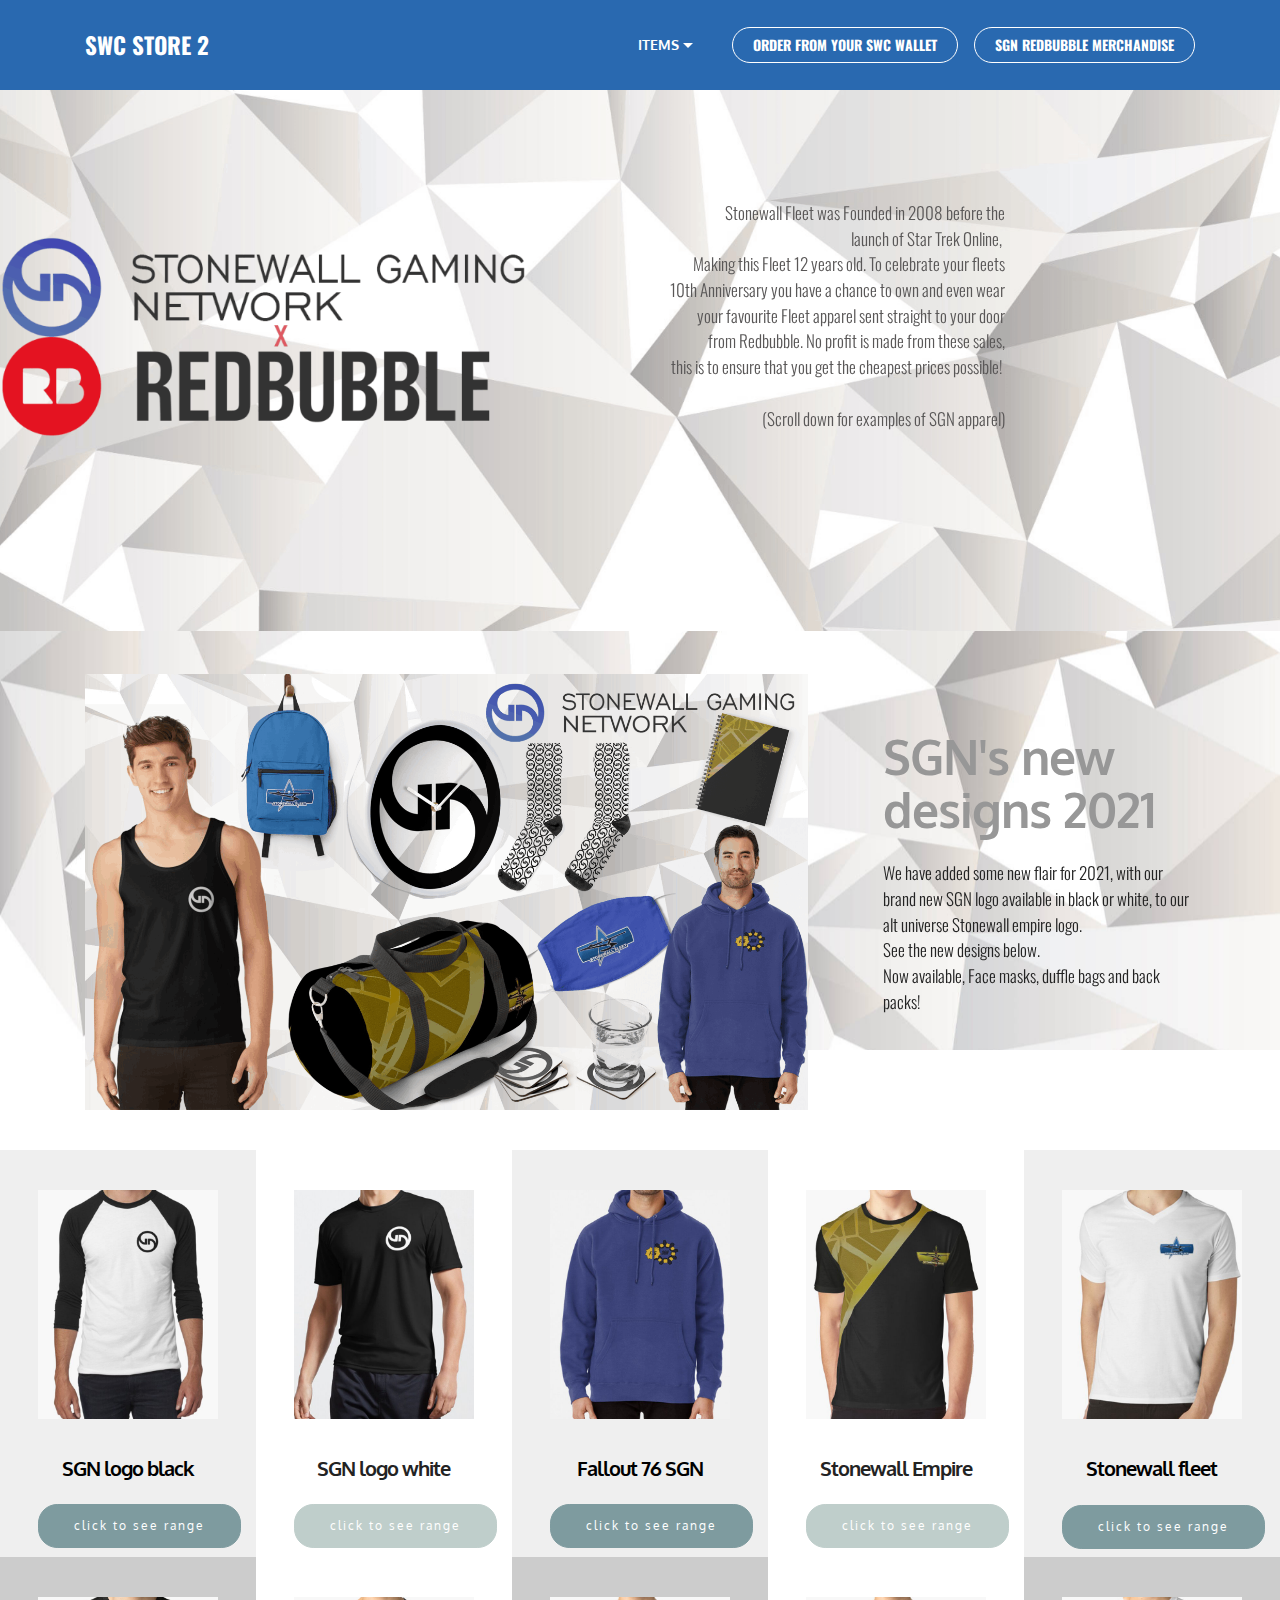
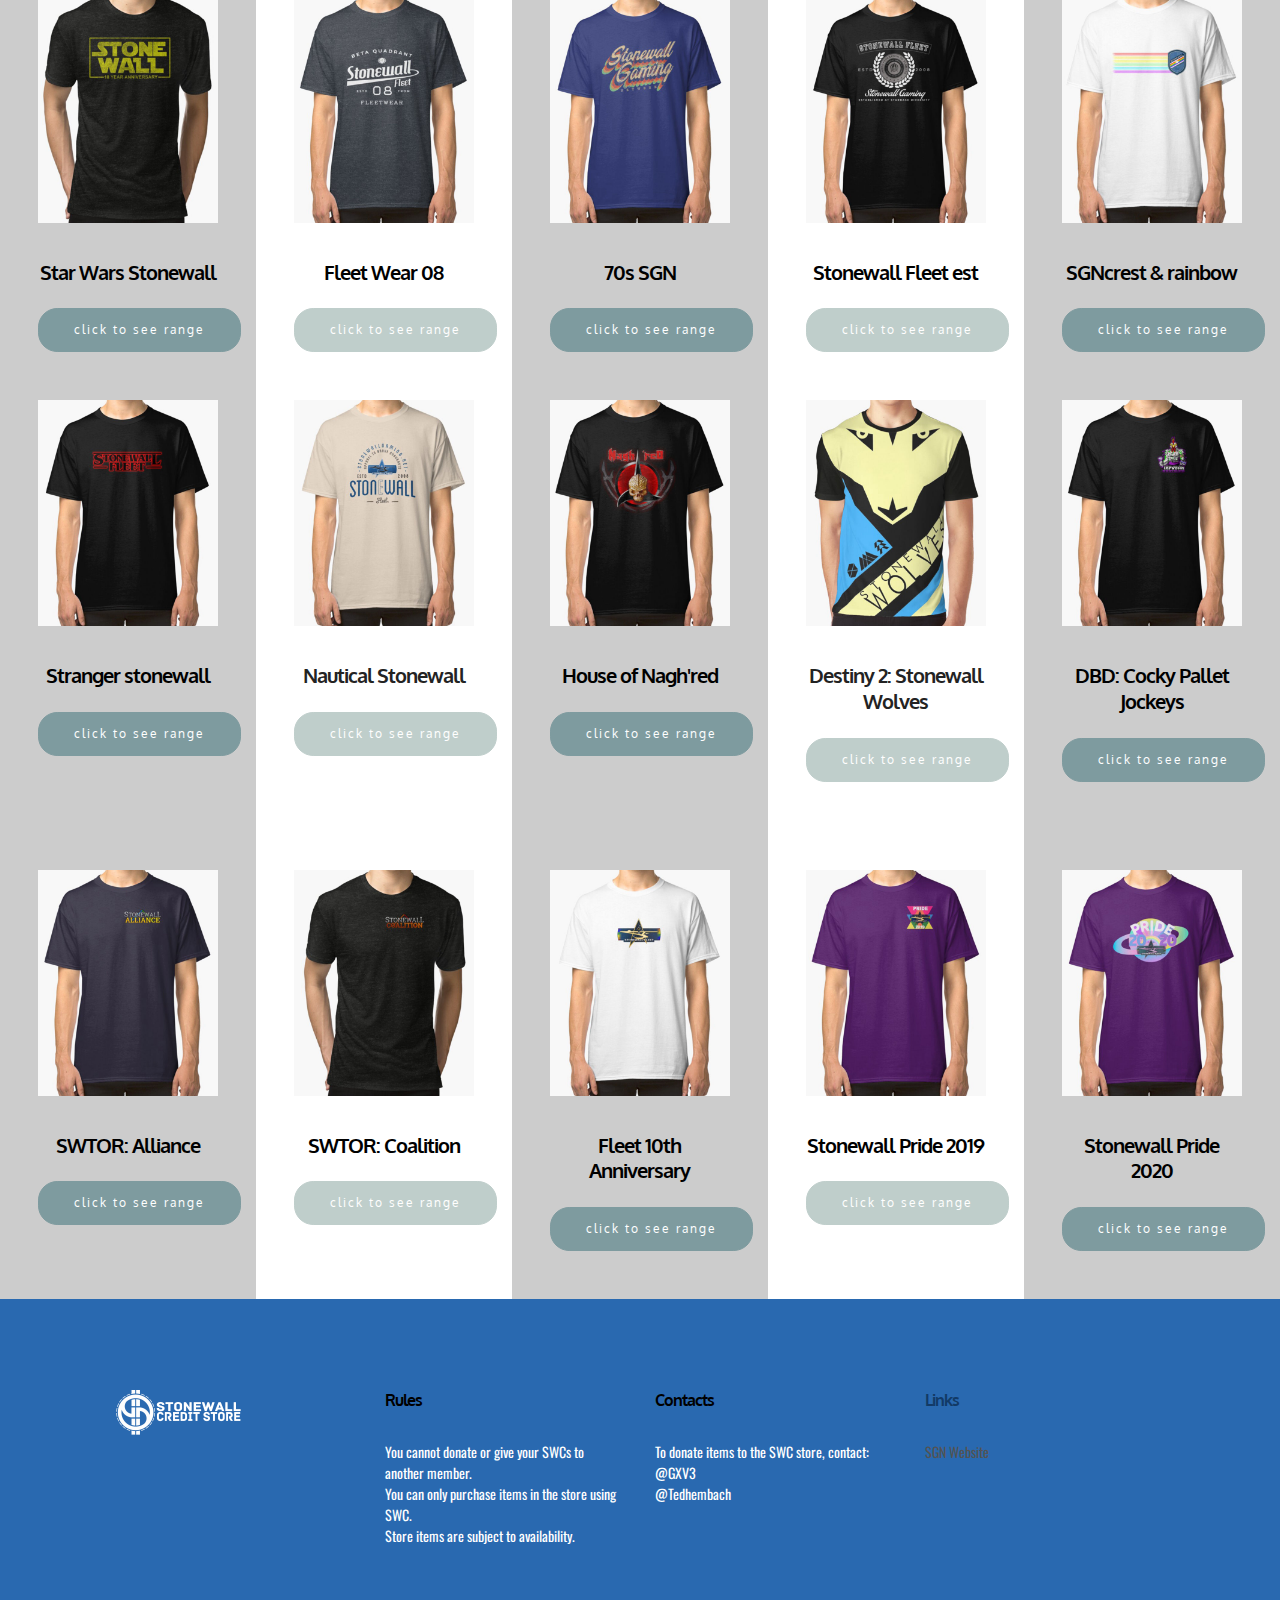
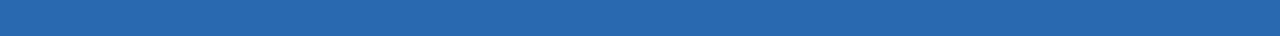
==== commit 597be192: "create github pages" ====
--- a/merch.html
+++ b/merch.html
@@ -40,7 +40,7 @@
 
                     <div class="navbar-brand">
                         
-                        <a class="navbar-caption" href="index.html">SWC STORE</a>
+                        <a class="navbar-caption" href="index.html">SWC STORE 2</a>
                     </div>
 
                 </div>
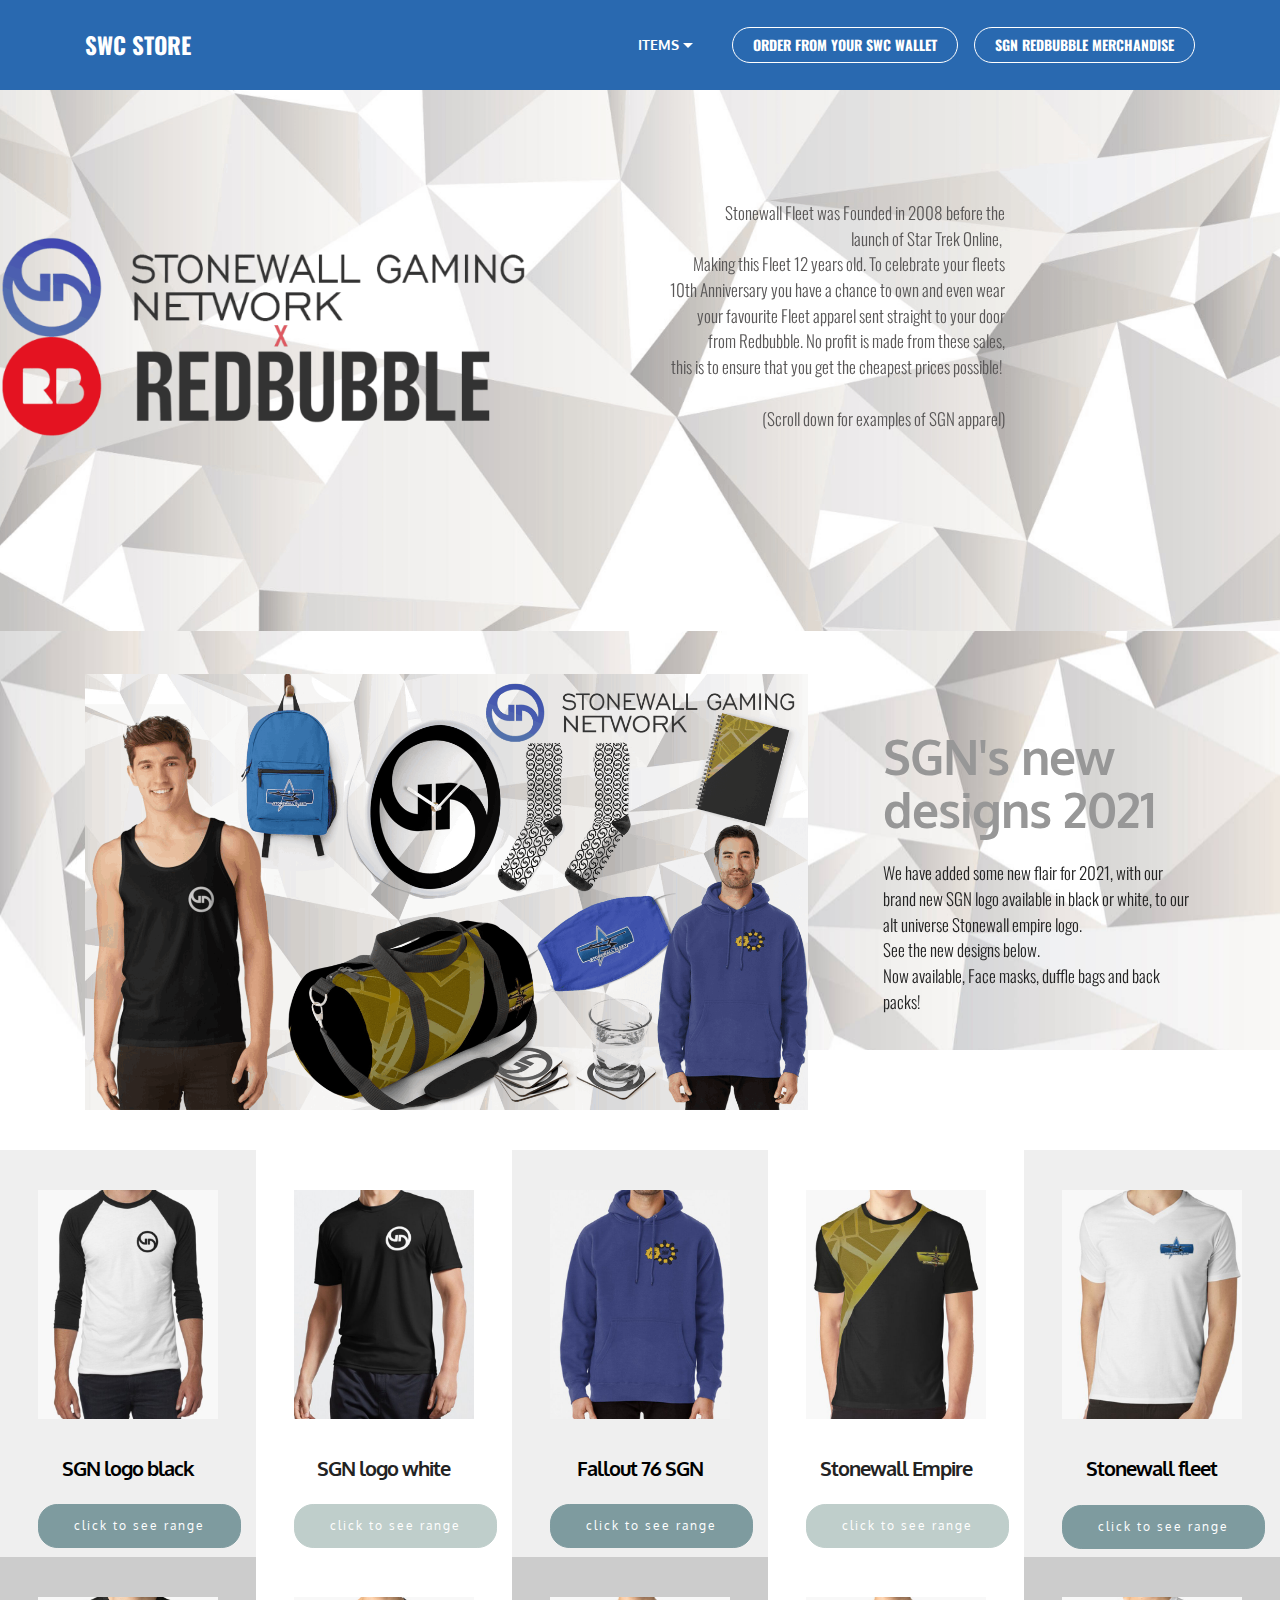
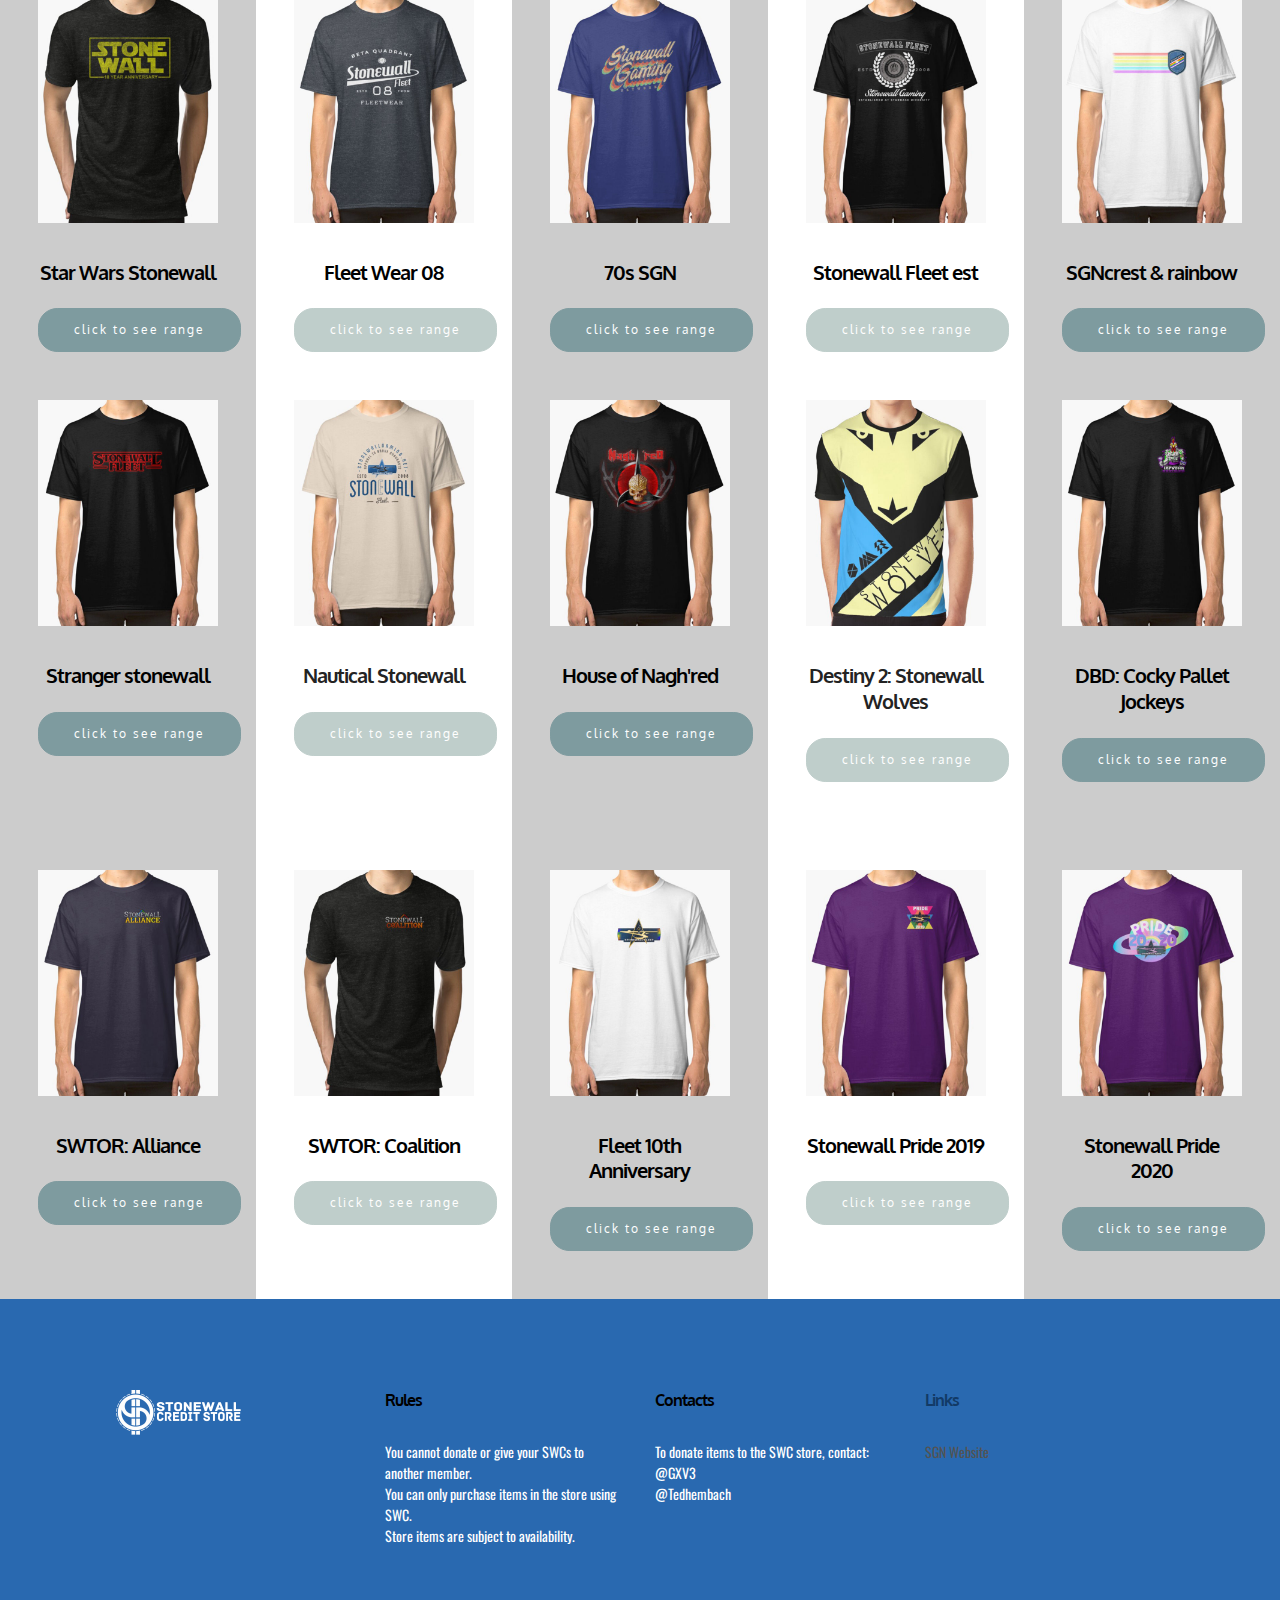
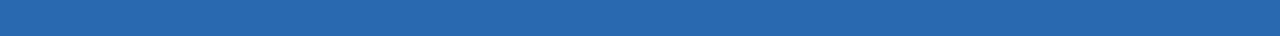
==== commit e3ccf3b9: "create github pages" ====
--- a/merch.html
+++ b/merch.html
@@ -40,7 +40,7 @@
 
                     <div class="navbar-brand">
                         
-                        <a class="navbar-caption" href="index.html">SWC STORE 2</a>
+                        <a class="navbar-caption" href="index.html">SWC STORE</a>
                     </div>
 
                 </div>
